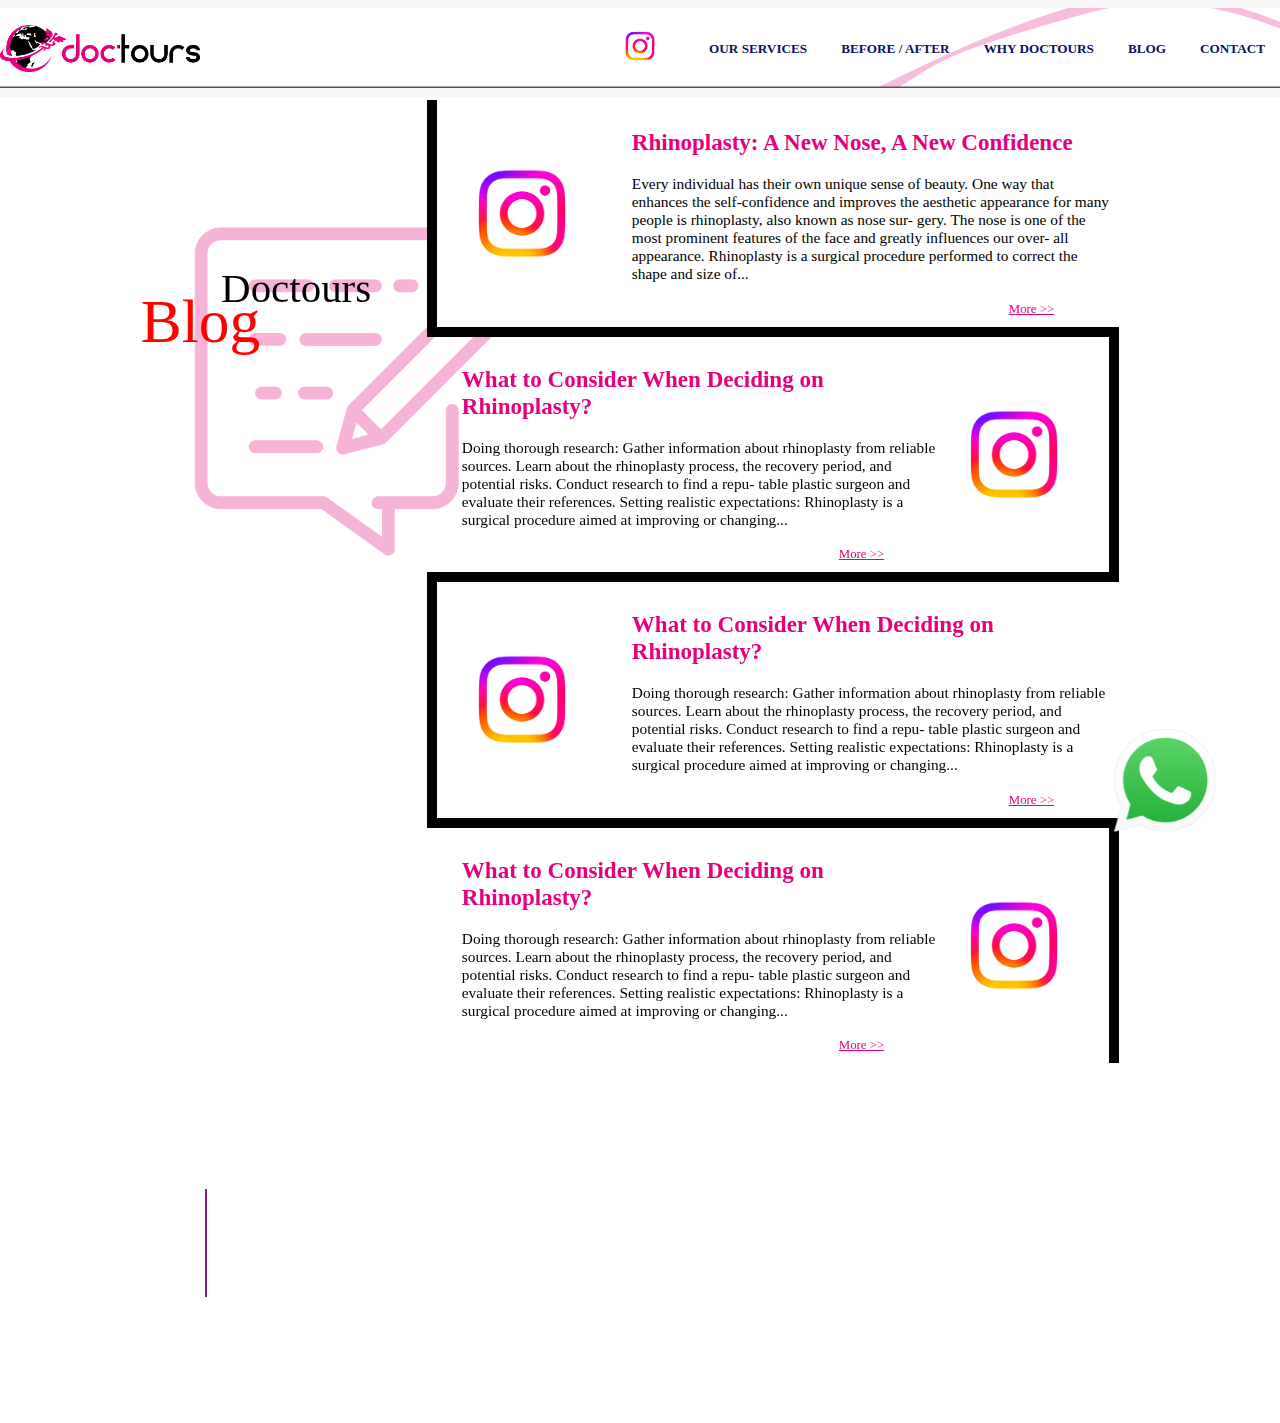
==== blogPage.html @ 36ce0766 "initial commit" ====
<!DOCTYPE html>
<html>
<head>
  <title>Doctours</title>
  <link rel="icon" href="images/logo2.png" type="image/png">
  <link rel="stylesheet" href="css/style.css">
  <link rel="stylesheet" href="css/navbar.css">
  <link rel="stylesheet" href="css/landing-page.css">
  <link rel="stylesheet" href="css/our-services.css">
  <link rel="stylesheet" href="css/blogHtml.css">
  <link rel="stylesheet" href="css/contact.css">
  <link rel="stylesheet" href="css/buttons.css">
  <link rel="stylesheet" href="css/whyDoc.css">
  <script src="js/blog.js" defer></script>
</head>
<body>
  <div class="navbar">
    <a href="index.html#landing" class="logo">
      <img src="images/logo.png" alt="Logo">
    </a>
    <a href="#" class="middle-logo">
      <img src="images/insta.png" alt="Middle Logo">
    </a>
    <ul>
      <li><a href="index.html#our-services">Our Services</a></li>
      <li><a href="index.html#section2">Before / After</a></li>
      <li><a href="index.html#whyDoc">Why Doctours</a></li>
      <li><a href="index.html#blog">Blog</a></li>
      <li><a href="index.html#contact">Contact</a></li>
    </ul>
  </div>
  
    

  <div class="blogHtml" id="blogHtml">
    
    <div class="LeftSide">
      <img src="images/blogger1.png" alt="Image 3" class="blogBack">
      <div class="leftText">
        <div class="textLine1">Doctours</div>
        <div class="textLine2">Blog</div>
      </div>
    </div>
    <div class="rightSide" id="blogPosts">

    </div>
  </div>



  <div class="contactSmall" id="contactSmall">
    <div class="contLeft">
      <div class="contactInfo" id="contactInfo">
        <div class="contInfoLeft">
          <div>
            phone
          </div>
          <div>
            email
          </div>
          <div>
            follow us
          </div>
        </div>
        <div class="contInfoRight">
          <div>
            +90 534 837 2280
          </div>
          <div>
            info@doctours.com
          </div>
          <div class="smallIcons">
            <img src="images/s.png" alt="Icon 1">
            <img src="images/insta1.png" alt="Icon 2">
            <img src="images/whatsapp2.png" alt="Icon 3">
            <img src="images/telegram1.png" alt="Icon 4">
          </div>
        </div>
        <div class="endSide">
          <p class="bigText">doctours</p>
          <p class="smallText">your health companion in Turkey</p>
        </div>
      </div>
    </div>
    <div class="contRight">
    </div>
  </div>
  


  <div class="wpIcon">
    <a href="https://wa.me/905453500145" target="_blank">
      <img src="images/whatsapp.png">
    </a>
    </div>

    
</body>
</html>
---- css/style.css ----
/* Reset some default styles */
body {
    margin: 0;
    padding: 0;
    font-family: 'Comfortaa';
  }
  
  /* Style the sections */
  .content {
    margin-top: 60px;
  }
  
  .section {
    height: 90vh;
    padding: 50px;
    text-align: center;
    background-position: center;
    background-repeat: no-repeat;
    background-size: cover;
  }
  
  .section h2 {
    color: #fff;
    font-size: 30px;
    margin-bottom: 20px;
  }
  
  .section p {
    color: #fff;
    font-size: 18px;
  }
  
  html {
    scroll-behavior: smooth;
  }

  .logo img {
    width: 200px;
    height: auto;
  }

  .logo {
    margin-right: 10px; /* Adjust the margin as needed */
    display: flex;
    align-items: center;
  }

  .wpIcon {
    position: fixed;
    bottom: 5vw;
    right: 5vw;
  }
  
  .wpIcon img {
    /* You can add styles to the image if needed */
    width: 8vw; /* Adjust the size as per your requirements */
    height: auto;
    /* Add any other styles you want for the image */
  }
---- css/navbar.css ----
.navbar {
  background-image: url("../images/banner-bg.png");
  background-size: contain;
  background-position: center;
  background-repeat: no-repeat;
  display: flex;
  align-items: center;
  justify-content: space-between; /* Adjust the spacing between elements */
  position: fixed;
  top: 0;
  left: 0;
  width: 100%;
  background-color: #f7f7f7;
  padding: 25px 0;
  z-index: 2;
  font-family: 'Comfortaa';
}

.navbar ul {
  margin: 0;
  padding: 0;
  list-style-type: none;
  text-align: right; /* Align the text to the right */
  width: 50vw;
}

.navbar li {
  display: inline-block;
  margin: 0 15px;
}

.navbar li a {
  text-decoration: none;
  color: #0b1164;
  font-weight: bold;
  text-transform: uppercase;
  font-size: calc(1.5vw - 6px);
  transition: color 0.3s ease;
}

.navbar li a:hover {
  color: #6f1b1b;
}

.navbar li a.active {
  color: #b7ff00;
}

.middle-logo {
  position: absolute;
  left: 50%;
  transform: translateX(-50%);
}

.middle-logo img {
  width: 50px; /* Adjust the width to your desired size */
  height: auto; /* Maintain the aspect ratio */
}

/* Add an underline to the active list item */
.navbar li.active a {
  position: relative;
}

.navbar li.active a:after {
  content: "";
  position: absolute;
  bottom: -5px; /* Adjust the distance of the underline from the text */
  left: 0;
  width: 100%;
  height: 2px; /* Adjust the thickness of the underline */
  background-color: #e5017d;
}
---- css/landing-page.css ----
.landing-page {
    height: 55vw;
    width: 100vw;
    position: relative;
    z-index: 0;
    margin-bottom: -60px;
    font-family: 'Comfortaa';
    position: relative;
    overflow: hidden;
  }

  .video-bg {
    /* Set the video to cover the entire container */
    position: absolute;
    top: 0;
    left: 0;
    width: 100%;
    height: 100%;
    object-fit: cover;
    z-index: -1;
  }
  
  .shaded-side {
    position: absolute;
    top: 0;
    left: 0;
    width: 30vw;
    height: 100%;
    background-color: rgba(0, 0, 0, 0.8);
    display: flex;
    align-items: center;
    justify-content: center;
  }

  .shaded-side img {
    width: calc((3vw + 1vh)*6); /* Adjust the width as desired */
    height: auto; /* Maintain aspect ratio */
  }
  

  .white-line {
    position: relative;
    top: 0;
    left: 30%;
    width: 1vw;
    height: 100%;
    background-color: rgb(255, 255, 255);
    display: flex;
    align-items: center;
    justify-content: center;
  }
  
  
  .text {
    color: #fff;
    font-size: 24px;
    text-align: center;
    padding: 20px;
  }
  

  .section {
    height: 100vh;
    padding: 50px;
    text-align: center;
    background-repeat: no-repeat;
    background-size: cover;
    display: flex;
    flex-direction: column;
    justify-content: center;
    align-items: center;
    color: #fff;
    margin-top: -50;
  }

  .small-photo {
    position: absolute;
    bottom: 20px; /* Adjust the bottom position as desired */
    right: 20px; /* Adjust the right position as desired */
  }
  
  .small-photo img {
    width: 80px; /* Adjust the width of the small photo as desired */
    height: auto; /* Maintain aspect ratio */
  }
---- css/our-services.css ----
#our-services {
  margin-top: 150px;
      
}

.our-services {
  display:flex;
  position: relative;
  height: 40vw;
  width: 100%;
  background-position: center;
  background-repeat: no-repeat;
  background-size: cover;
  z-index: 0;
  margin-bottom: -60px;
  font-family: 'Comfortaa';
}

.left {
flex: 3
}

.right {
  flex: 2;
  height: 100%;
  background-image: url("../images/services-bg (alternative).png");
  background-position-x: right;
  background-repeat: no-repeat;
  background-size: contain;
  display:flex;
  align-items: center;
  padding-right: 8%;
}

.services-text {
  font-size: calc(3.5vw + 1vh);
  color: white;
  padding-left: 55%;
}

.dental {
  position: absolute;
  top: 10%;
  left: 35%;
  width: 20vw;
  height: auto;
  z-index: 1;
}

.plastic {
  position: absolute;
  top: 25%;
  left: 9%;
  width: 20vw;
  height: auto;
  z-index: 1;
}

.ivf {
  position: absolute;
  top: 60%;
  left: 25%;
  width: 20vw;
  height: auto;
  z-index: 1;
}


.services-image {
  /* position: absolute; */
  top: 0%;
  right: 0%;
  width: auto;
  max-height: 100%; /* Limit the image height to match the .our-services height */
}
---- css/blogHtml.css ----
.blogHtml {
    display: flex;
    justify-content: center;
    background-color: #ffffff;
    padding-top: 100px;
    font-family: 'Comfortaa';
    overflow: hidden;
  }

  #blogPosts {
    display: flex;
    flex-wrap: wrap;
    gap: 0;
    height: 100%;
  }
  
  .evenPost,
  .oddPost,
  .lastEvenPost,
  .lastOddPost {
    flex-basis: 80%;
    padding: 0;
    position: relative;
  }

  .evenPost {
    background-color: #ffffff;
    border-left: 10px solid #000000;
    border-bottom: 10px solid #000000;
    border-right: none;
  }
  
  .oddPost {
    border-right: 10px solid #000000;
    border-bottom: 10px solid #000000;
    border-left: none;
  }

  .lastOddPost {
    border-right: 10px solid #000000;
    border-left: none;
  }
  .lastEvenPost {
    background-color: #ffffff;
    border-left: 10px solid #000000;
    border-right: none;
  }
  
  
  .blogHtml > .LeftSide {
    flex: 1;
    position: relative; /* Change to relative position */
    
  }

  .leftText {
    position: fixed;
    top: 35%;
    left: 20%;
    transform: translate(-50%, -50%);
    text-align: center;
    /* border: 1px solid black;
    box-sizing: border-box;  */ 
    width: 18vw;
    height: 10vw;
  }
  
  .textLine1 {
    position: relative;
    top: 1vw;
    color: rgb(0, 0, 0);
    font-size: 3.2vw; /* Sets the font size for line 1 */
    text-align: right; 
  }
  
  .textLine2 {
    top: -1vw;
    position: relative;
    color: red;
    font-size: 4.8vw; /* Sets the font size for line 2 */
    text-align: left;
  }

  .blogBack {
    opacity: 0.3;
    position: fixed; /* Set the image position to fixed */
    top:25%; /* Adjust the top position as desired */
    left: 15%; /* Adjust the left position as desired */
    width: 26vw; /* Adjust the width as desired */
    height: auto; /* Adjust the height as desired */
  }
  
  .blogHtml > .rightSide {
    flex: 2;
    overflow-y: auto;
    /* Add styling for the right side if needed */
  }
  
.evenPost h2, .oddPost h2, 
.lastEvenPost h2, .lastOddPost h2 {
  margin-left: 5%;
  color: rgb(229,1,125);
  font-size: 1.8vw;
}

.evenPost p, .oddPost p,
.lastEvenPost p, .lastOddPost p {
  margin-left: 5%;
  font-size: 1.2vw;
}

.evenPost a, .oddPost a,
.lastEvenPost a, .lastOddPost a {
  margin-left: 80%;
  color: rgb(229,1,125);
  font-size: 1vw;
}

.imageAndContentContainer {
  display: flex;
  align-items: center;
  justify-content: space-between;
  padding: 10px;
}

.postImage {
  width: 150px; /* Adjust the width of the image as desired */
  height: auto; /* Adjust the height as desired */
  margin-right: 10px; /* Add some space between image and content */
}

.postContent {
  flex: 1;
}

/* Rest of your existing CSS styles for .evenPost, .oddPost, .lastEvenPost, .lastOddPost, etc. */
---- css/contact.css ----
.contactBig {
  height: 50vw;
  position: relative;
  z-index: 0;
  margin-bottom: -60px;
  display: flex;
  flex-direction: row;
  font-family: 'Comfortaa';
}

.contactBig .contLeft {
  background-image: url("../images/yarimada_bos.png");
  background-repeat: no-repeat;
  background-position: center;
  background-size: cover;
  flex: 5;
  display: flex;
  align-items: center;
}

.contactBig .contactInfo {
  display: flex;
  flex-direction: row; 
  justify-content: center;
  height: 100%;
  width: 100%;
  top: 50%;
}

.contactBig .contRight {
  background-image: url("../images/galata-yazisiz.png");
  background-repeat: no-repeat;
  background-position: center;
  background-size: cover;
  flex: 2;
  border-left: 10px solid #ffffff;
}

.contactBig .contInfoLeft {
  position: relative;
  height: 13%;
  flex:1;
  display: flex;
  text-align: right;
  padding-right: 10px;
  flex-direction: column;
  border-right: 2px solid #851e70;
  margin-top: 50%;
  /* border: 5px solid rgb(168, 32, 32);
  box-sizing: border-box; */
}

.contactBig .contInfoRight { 
  position: relative;
  height: 13%;
  flex:3;
  display: flex;
  text-align: left;
  padding-left: 10px;
  flex-direction: column;
  margin-top: 50%;
}

.contactBig .endSide {
  position: relative;
  padding-right: 20px;
  padding-bottom: 30px;
  flex: 3;
  text-align: right;
  display: flex;
  flex-direction: column;
  margin-right: 5%;
}

.contactBig .contInfoLeft div {
  font-size: 26px;
  color: #ffffff;
}

.contactBig .contInfoRight div {
  font-size: 26px;
  color: #ffffff;
}

.contactBig .endSide .bigText {
  font-size: 4vw;
  color: #ffffff;
  margin: 1px 0; /* Adjust the vertical margin as needed */
  padding: 0; /* Remove any additional padding */
  font-family: sans-serif;
  margin-top: 35%;
}

.contactBig .endSide .smallText {
  font-size: 1.5vw;
  color: #ffffff;
  margin: 1px 0; /* Adjust the vertical margin as needed */
  padding: 0; /* Remove any additional padding */
}

.contactBig .smallIcons img {
  width: 24px; /* Adjust the width of the icons as needed */
  height: auto; /* Adjust the height of the icons as needed */
  margin-right: 5px; /* Add some space between icons */
}



  .contactSmall {
    height: 40vh;
    position: relative;
    z-index: 0;
    margin-bottom: -60px;
    display: flex;
    flex-direction: row;
    font-family: 'Comfortaa';
  }
  
  .contactSmall .contLeft {
    background-image: url("../images/yarimada_bos.png");
    background-repeat: no-repeat;
    background-position: center;
    background-size: cover;
    flex: 5;
    display: flex;
    align-items: center;
  }

  .contactSmall .contactInfo {
    display: flex;
    flex-direction: row; 
    align-items: center; 
    justify-content: center;
    height: 60%;
    width: 85%;
    top: 50%;
    margin-left: 10%;
  }
  
  .contactSmall .contRight {
    background-image: url("../images/galata-yazisiz.png");
    background-repeat: no-repeat;
    background-position: center;
    background-size: cover;
    flex: 2;
    border-left: 10px solid #ffffff;
  }
  
  .contactSmall .contInfoLeft {
    position: relative;
    height: 50%;
    flex:1;
    display: flex;
    text-align: right;
    padding-right: 10px;
    flex-direction: column;
    border-right: 2px solid #851e70;
  }

  .contactSmall .contInfoRight { 
    position: relative;
    height: 50%;
    flex:3;
    display: flex;
    text-align: left;
    padding-left: 10px;
    flex-direction: column;
  }

  .contactSmall .endSide {
    position: relative;
    padding-right: 20px;
    padding-bottom: 30px;
    flex: 3;
    text-align: right;
    display: flex;
    justify-content: center;
    flex-direction: column;
  }

  
  .contactSmall .contInfoLeft div {
    font-size: 26px;
    color: #ffffff;
  }

  .contactSmall .contInfoRight div {
    font-size: 26px;
    color: #ffffff;
  }

  .contactSmall .endSide .bigText {
    font-size: 4vw;
    color: #ffffff;
    margin: 1px 0; 
    padding: 0; 
    font-family: sans-serif;
  }

  .contactSmall .endSide .smallText {
    font-size: 1.5vw;
    color: #ffffff;
    margin: 1px 0;   
    padding: 0;    
  }

  .contactSmall .smallIcons img {
    width: 24px;   
    height: auto;    
    margin-right: 5px;     }
---- css/buttons.css ----
.buttons {
    margin-top: 20px;
    display: flex;
    justify-content: center;
    font-family: 'Comfortaa';
  }
  
  .btn {
    margin: 0 10px;
    padding: 10px 20px;
    background-color: #333;
    color: #fff;
    border: none;
    border-radius: 4px;
    font-size: 16px;
    cursor: pointer;
    transition: background-color 0.3s ease;
  }
  
  .btn:hover {
    background-color: #555;
    box-shadow: 0 2px 4px rgba(0, 0, 0, 0.4);
  }
  
  .btn:focus {
    outline: none;
  }
  
  .btn:active {
    transform: translateY(1px);
  }
---- css/whyDoc.css ----
.whyDoc {
  margin-top: 150px;
  height: 40vw;
  background-color: black;
  font-family: 'Comfortaa';
}

.container {
  padding-top: 5%;
  margin: auto;
  display: flex;
  width: 80%;
  height: 80%;
}

.column {
  position: relative;
  text-align: center;
  padding: 10px;
  background-color: #000000;
  border: 3px solid #e5017d;
  box-sizing: border-box;
  height: calc((3.5hw + 1vh) * 15);
  flex: 1;
  display: flex;
  flex-direction: row;
  transition: 500ms;
}

.colLeft {
  position: relative;
  display: flex; 
  align-items: center; 
  flex-direction: column;
/*   border: 1px solid #ccc;
  border-radius: 5px; */
  height: 100%;
  width: 100%;
  transition: 1000ms;
}

.colIcon {
  margin-top: 20%;
  margin-bottom: 20%;
  height: 5dvw;
  transition: 1000ms;
}

.colLeft div {
  color: #ffffff;
  font-size: calc(((15vw + 1vh) * 0.08));
}

.altDesen {
  margin-top: 40%;
  margin-bottom: 40%;
  width: calc(7vw + 1vh);
}

.colRight {
  position: relative;
  display: flex; 
  align-items: center; 
  justify-content: center; 
  flex-direction: column;
/*   border: 1px solid #ccc;
  border-radius: 5px; */
  height: 100%;
  width: 70%;
}

.colRight div {
  margin-left: 15%;
  margin-right: 15%;
  text-align: left;
  color: #ffffff;
  font-size: calc(((15vw + 1vh) * 0.1));
}

.columnExpanded {
  flex: 4;
}

.columnExpanded .colLeft {
  width: 30%;
  justify-content: center;
}

.colRight.collapsed {
  display: none;
}

.infoText{
  font-size: calc(((15vw + 1vh) * 0.07));
}

.infoText.expanded{
  display: none;
}
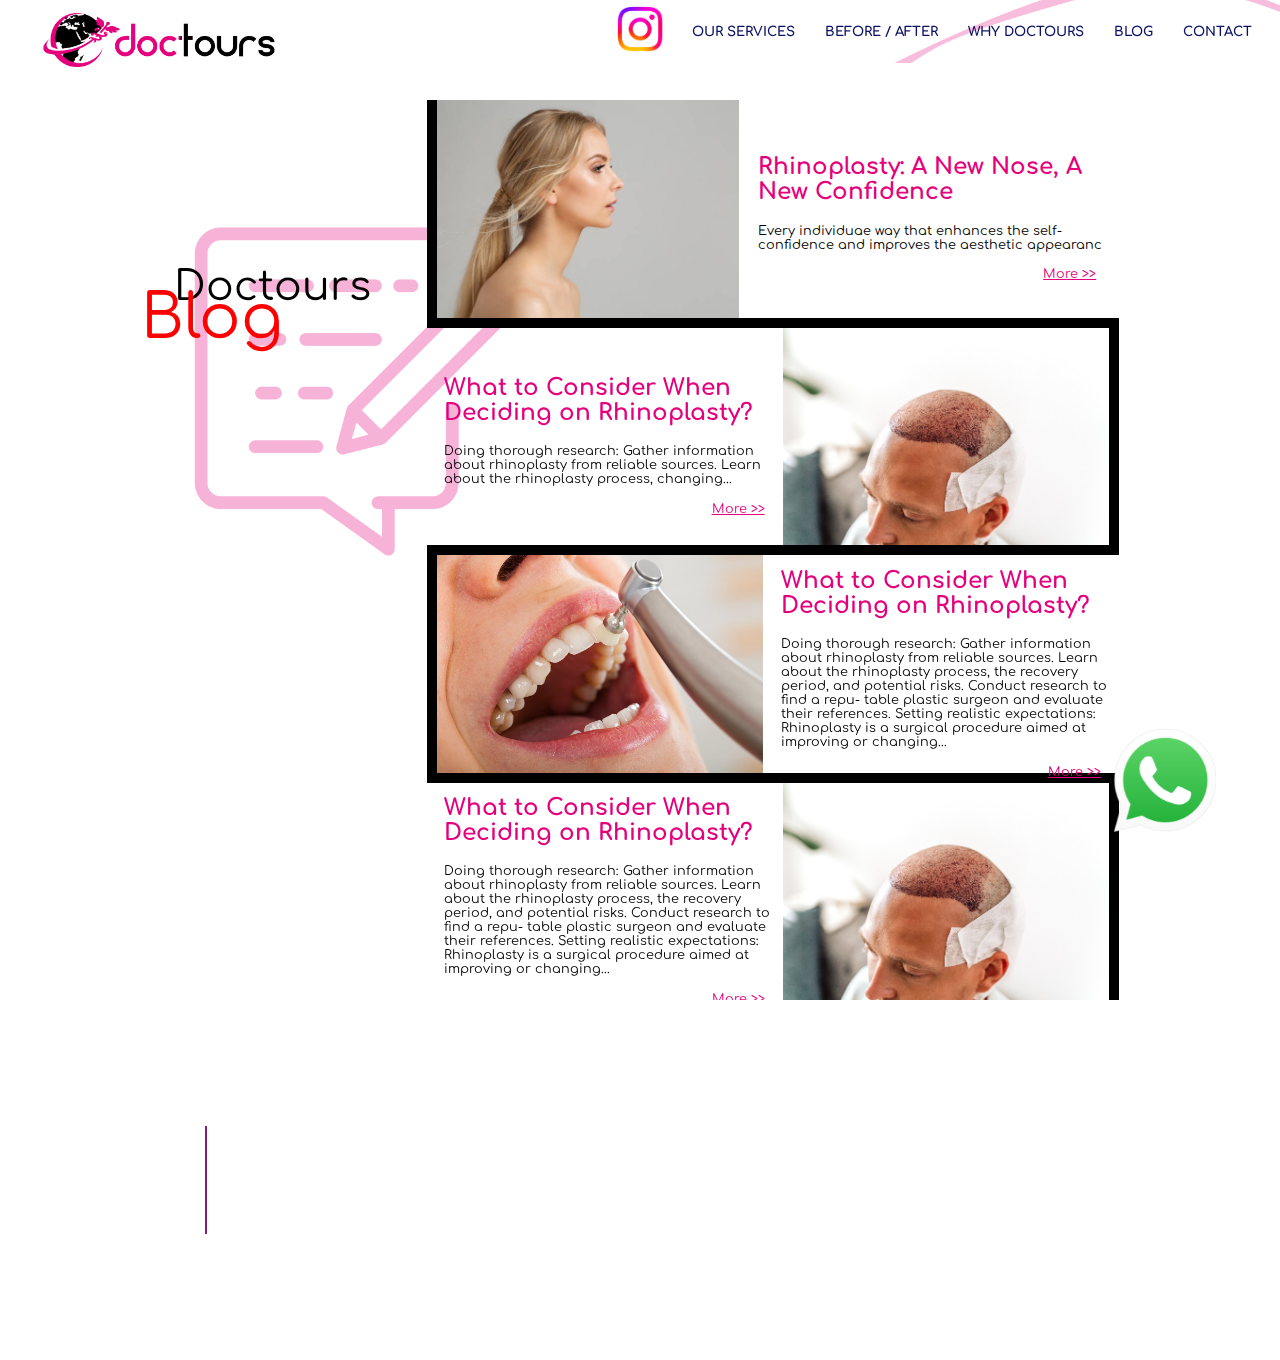
==== commit eb538f97: "phone number has updated" ====
--- a/blogPage.html
+++ b/blogPage.html
@@ -18,7 +18,7 @@
     <a href="index.html#landing" class="logo">
       <img src="images/logo.png" alt="Logo">
     </a>
-    <a href="#" class="middle-logo">
+    <a href="https://instagram.com/doctours.health?igshid=MzRlODBiNWFlZA==" target="_blank" class="middle-logo">
       <img src="images/insta.png" alt="Middle Logo">
     </a>
     <ul>
@@ -64,7 +64,7 @@
         </div>
         <div class="contInfoRight">
           <div>
-            +90 534 837 2280
+            +90 545 350 01 45
           </div>
           <div>
             info@doctours.com
--- a/css/style.css
+++ b/css/style.css
@@ -1,9 +1,11 @@
-/* Reset some default styles */
+@import url('https://fonts.googleapis.com/css2?family=Comfortaa&display=swap');
+
+
 body {
     margin: 0;
     padding: 0;
-    font-family: 'Comfortaa';
-  }
+    font-family: 'Comfortaa', cursive;
+    }
   
   /* Style the sections */
   .content {
@@ -23,11 +25,13 @@
     color: #fff;
     font-size: 30px;
     margin-bottom: 20px;
+    font-family: 'Comfortaa', cursive;
   }
   
   .section p {
     color: #fff;
     font-size: 18px;
+    font-family: 'Comfortaa', cursive;
   }
   
   html {
--- a/css/navbar.css
+++ b/css/navbar.css
@@ -1,6 +1,9 @@
+@import url('https://fonts.googleapis.com/css2?family=Comfortaa&display=swap');
+
+
 .navbar {
   background-image: url("../images/banner-bg.png");
-  background-size: contain;
+  background-size: 100% auto;
   background-position: center;
   background-repeat: no-repeat;
   display: flex;
@@ -10,6 +13,7 @@
   top: 0;
   left: 0;
   width: 100%;
+  height: 1vw;
   background-color: #f7f7f7;
   padding: 25px 0;
   z-index: 2;
@@ -17,12 +21,20 @@
 }
 
 .navbar ul {
+  position: fixed;
   margin: 0;
   padding: 0;
   list-style-type: none;
-  text-align: right; /* Align the text to the right */
-  width: 50vw;
+  text-align: right;
+  display: flex; /* Add this line to enable flexbox */
+  justify-content: flex-end; /* Align items to the right */
+  align-items: center; /* Align items vertically */
+  width: auto; /* Set width to auto */
+  right: 1vw; /* Adjust as needed */
+  font-family: 'Comfortaa', cursive;
 }
+
+
 
 .navbar li {
   display: inline-block;
@@ -40,10 +52,12 @@
 
 .navbar li a:hover {
   color: #6f1b1b;
+  font-family: 'Comfortaa', cursive;
 }
 
 .navbar li a.active {
   color: #b7ff00;
+  font-family: 'Comfortaa', cursive;
 }
 
 .middle-logo {
@@ -53,13 +67,14 @@
 }
 
 .middle-logo img {
-  width: 50px; /* Adjust the width to your desired size */
+  width: 6vw; /* Adjust the width to your desired size */
   height: auto; /* Maintain the aspect ratio */
 }
 
 /* Add an underline to the active list item */
 .navbar li.active a {
   position: relative;
+  font-family: 'Comfortaa', cursive;
 }
 
 .navbar li.active a:after {
@@ -70,4 +85,17 @@
   width: 100%;
   height: 2px; /* Adjust the thickness of the underline */
   background-color: #e5017d;
+  font-family: 'Comfortaa', cursive;
 }
+
+.logo {
+  position: absolute;
+  left: calc((1vw + 3vh)*4);;
+  top: 1vw;
+  transform: translateX(-50%);
+}
+
+.logo img {
+  height: calc((0.8vw + 1vh)*(2.8)); /* Adjust the width to your desired size */
+  width: auto; /* Maintain the aspect ratio */
+}
--- a/css/landing-page.css
+++ b/css/landing-page.css
@@ -1,3 +1,6 @@
+@import url('https://fonts.googleapis.com/css2?family=Comfortaa&display=swap');
+
+
 .landing-page {
     height: 55vw;
     width: 100vw;
@@ -56,6 +59,7 @@
     font-size: 24px;
     text-align: center;
     padding: 20px;
+    font-family: 'Comfortaa', cursive;
   }
   
 
--- a/css/our-services.css
+++ b/css/our-services.css
@@ -1,3 +1,6 @@
+@import url('https://fonts.googleapis.com/css2?family=Comfortaa&display=swap');
+
+
 #our-services {
   margin-top: 150px;
       
@@ -13,7 +16,7 @@
   background-size: cover;
   z-index: 0;
   margin-bottom: -60px;
-  font-family: 'Comfortaa';
+  font-family: 'Comfortaa', cursive;
 }
 
 .left {
@@ -36,6 +39,7 @@
   font-size: calc(3.5vw + 1vh);
   color: white;
   padding-left: 55%;
+  font-family: 'Comfortaa', cursive;
 }
 
 .dental {
@@ -58,8 +62,17 @@
 
 .ivf {
   position: absolute;
-  top: 60%;
-  left: 25%;
+  top: 50%;
+  left: 42%;
+  width: 20vw;
+  height: auto;
+  z-index: 1;
+}
+
+.hair {
+  position: absolute;
+  top: 65%;
+  left: 15%;
   width: 20vw;
   height: auto;
   z-index: 1;
--- a/css/blogHtml.css
+++ b/css/blogHtml.css
@@ -1,3 +1,6 @@
+
+@import url('https://fonts.googleapis.com/css2?family=Comfortaa&display=swap');
+
 .blogHtml {
     display: flex;
     justify-content: center;
@@ -101,12 +104,14 @@
   margin-left: 5%;
   color: rgb(229,1,125);
   font-size: 1.8vw;
+  font-family: 'Comfortaa', cursive;
 }
 
 .evenPost p, .oddPost p,
 .lastEvenPost p, .lastOddPost p {
   margin-left: 5%;
-  font-size: 1.2vw;
+  font-size: 1vw;
+  font-family: 'Comfortaa', cursive;
 }
 
 .evenPost a, .oddPost a,
@@ -114,19 +119,19 @@
   margin-left: 80%;
   color: rgb(229,1,125);
   font-size: 1vw;
+  font-family: 'Comfortaa', cursive;
 }
 
 .imageAndContentContainer {
   display: flex;
   align-items: center;
   justify-content: space-between;
-  padding: 10px;
+  height: 17vw;
 }
 
 .postImage {
-  width: 150px; /* Adjust the width of the image as desired */
-  height: auto; /* Adjust the height as desired */
-  margin-right: 10px; /* Add some space between image and content */
+  width: auto; /* Adjust the width of the image as desired */
+  height: 100%; /* Adjust the height as desired */
 }
 
 .postContent {
--- a/css/contact.css
+++ b/css/contact.css
@@ -1,3 +1,4 @@
+@import url('https://fonts.googleapis.com/css2?family=Comfortaa&display=swap');
 .contactBig {
   height: 50vw;
   position: relative;
@@ -5,7 +6,7 @@
   margin-bottom: -60px;
   display: flex;
   flex-direction: row;
-  font-family: 'Comfortaa';
+  font-family: 'Comfortaa', cursive;
 }
 
 .contactBig .contLeft {
@@ -75,11 +76,13 @@
 .contactBig .contInfoLeft div {
   font-size: 26px;
   color: #ffffff;
+  font-family: 'Comfortaa', cursive;
 }
 
 .contactBig .contInfoRight div {
   font-size: 26px;
   color: #ffffff;
+  font-family: 'Comfortaa', cursive;
 }
 
 .contactBig .endSide .bigText {
@@ -182,11 +185,13 @@
   .contactSmall .contInfoLeft div {
     font-size: 26px;
     color: #ffffff;
+    font-family: 'Comfortaa', cursive;
   }
 
   .contactSmall .contInfoRight div {
     font-size: 26px;
     color: #ffffff;
+    font-family: 'Comfortaa', cursive;
   }
 
   .contactSmall .endSide .bigText {
@@ -194,7 +199,7 @@
     color: #ffffff;
     margin: 1px 0; 
     padding: 0; 
-    font-family: sans-serif;
+    font-family: 'Comfortaa', cursive;
   }
 
   .contactSmall .endSide .smallText {
--- a/css/whyDoc.css
+++ b/css/whyDoc.css
@@ -1,8 +1,10 @@
+@import url('https://fonts.googleapis.com/css2?family=Comfortaa&display=swap');
+
 .whyDoc {
   margin-top: 150px;
   height: 40vw;
   background-color: black;
-  font-family: 'Comfortaa';
+  font-family: 'Comfortaa', cursive;
 }
 
 .container {
@@ -49,6 +51,7 @@
 .colLeft div {
   color: #ffffff;
   font-size: calc(((15vw + 1vh) * 0.08));
+  font-family: 'Comfortaa', cursive;
 }
 
 .altDesen {
@@ -75,6 +78,7 @@
   text-align: left;
   color: #ffffff;
   font-size: calc(((15vw + 1vh) * 0.1));
+  font-family: 'Comfortaa', cursive;
 }
 
 .columnExpanded {
@@ -92,10 +96,12 @@
 
 .infoText{
   font-size: calc(((15vw + 1vh) * 0.07));
+  font-family: 'Comfortaa', cursive;
 }
 
 .infoText.expanded{
   display: none;
+  font-family: 'Comfortaa', cursive;
 }
 
 
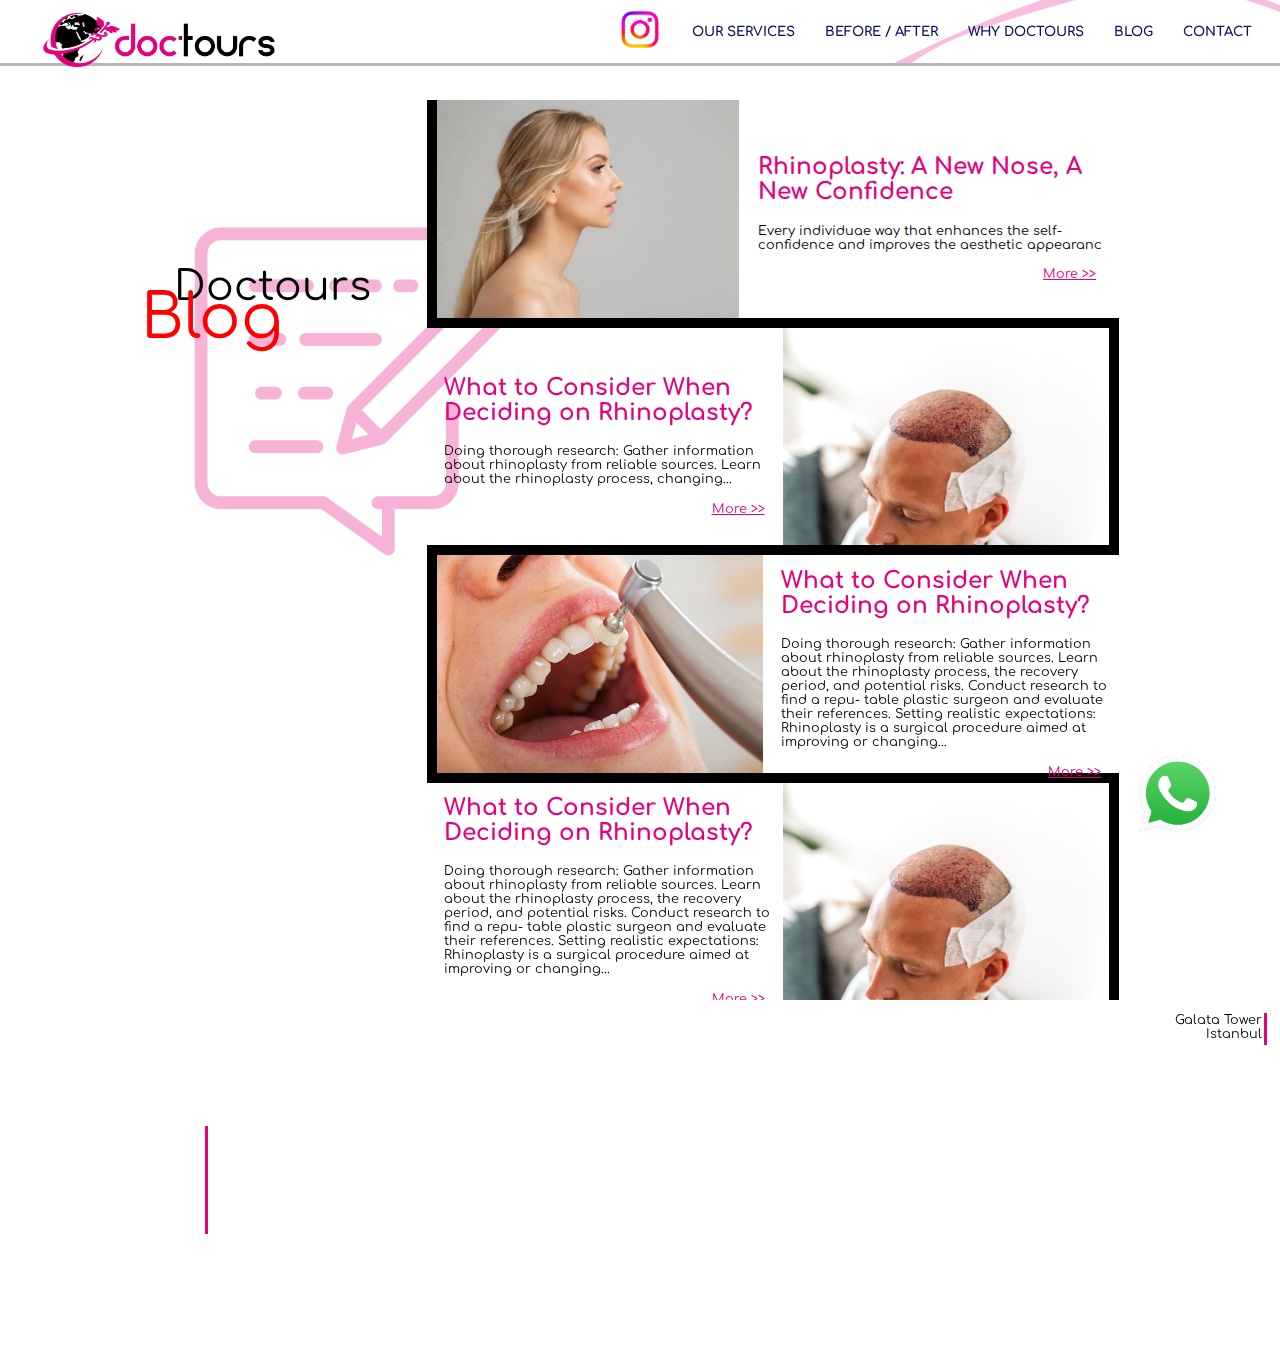
==== commit a0ad40ca: "updates" ====
--- a/blogPage.html
+++ b/blogPage.html
@@ -70,10 +70,18 @@
             info@doctours.com
           </div>
           <div class="smallIcons">
-            <img src="images/s.png" alt="Icon 1">
-            <img src="images/insta1.png" alt="Icon 2">
-            <img src="images/whatsapp2.png" alt="Icon 3">
-            <img src="images/telegram1.png" alt="Icon 4">
+            <a href="http://" target="_blank">
+              <img src="images/s.png" alt="Icon 1">
+            </a>
+            <a href="https://instagram.com/doctours.health?igshid=MzRlODBiNWFlZA==" target="_blank">
+              <img src="images/insta1.png" alt="Icon 2">
+            </a>
+            <a href="https://wa.me/905453500145" target="_blank">
+              <img src="images/whatsapp2.png" alt="Icon 3">
+            </a>
+            <a href="http://" target="_blank">
+              <img src="images/telegram1.png" alt="Icon 4">
+            </a>
           </div>
         </div>
         <div class="endSide">
@@ -83,6 +91,10 @@
       </div>
     </div>
     <div class="contRight">
+      <div class="galataText">
+        <div>Galata Tower</div>
+        <div>Istanbul</div>
+      </div>
     </div>
   </div>
   
--- a/css/style.css
+++ b/css/style.css
@@ -57,7 +57,7 @@
   
   .wpIcon img {
     /* You can add styles to the image if needed */
-    width: 8vw; /* Adjust the size as per your requirements */
+    width: 6vw; /* Adjust the size as per your requirements */
     height: auto;
     /* Add any other styles you want for the image */
   }--- a/css/navbar.css
+++ b/css/navbar.css
@@ -18,6 +18,7 @@
   padding: 25px 0;
   z-index: 2;
   font-family: 'Comfortaa';
+  border-bottom: 3px solid #b9b8b8;
 }
 
 .navbar ul {
@@ -67,7 +68,7 @@
 }
 
 .middle-logo img {
-  width: 6vw; /* Adjust the width to your desired size */
+  width: 5vw; /* Adjust the width to your desired size */
   height: auto; /* Maintain the aspect ratio */
 }
 
--- a/css/blogHtml.css
+++ b/css/blogHtml.css
@@ -53,7 +53,6 @@
   .blogHtml > .LeftSide {
     flex: 1;
     position: relative; /* Change to relative position */
-    
   }
 
   .leftText {
--- a/css/contact.css
+++ b/css/contact.css
@@ -35,17 +35,21 @@
   background-size: cover;
   flex: 2;
   border-left: 10px solid #ffffff;
+  display: flex;
+  justify-content: flex-end;
+  align-items: flex-start;
+  position: relative;
 }
 
 .contactBig .contInfoLeft {
   position: relative;
-  height: 13%;
+  height: calc((3.5vh - 1vw) * 8);;
   flex:1;
   display: flex;
   text-align: right;
   padding-right: 10px;
   flex-direction: column;
-  border-right: 2px solid #851e70;
+  border-right: 3px solid #E5017D;
   margin-top: 50%;
   /* border: 5px solid rgb(168, 32, 32);
   box-sizing: border-box; */
@@ -77,12 +81,14 @@
   font-size: 26px;
   color: #ffffff;
   font-family: 'Comfortaa', cursive;
+  margin-bottom: 10px;
 }
 
 .contactBig .contInfoRight div {
   font-size: 26px;
   color: #ffffff;
   font-family: 'Comfortaa', cursive;
+  margin-bottom: 10px;
 }
 
 .contactBig .endSide .bigText {
@@ -90,7 +96,7 @@
   color: #ffffff;
   margin: 1px 0; /* Adjust the vertical margin as needed */
   padding: 0; /* Remove any additional padding */
-  font-family: sans-serif;
+  font-family: 'Comfortaa', cursive;
   margin-top: 35%;
 }
 
@@ -106,6 +112,35 @@
   height: auto; /* Adjust the height of the icons as needed */
   margin-right: 5px; /* Add some space between icons */
 }
+.contactBig a , .contactSmall a{
+  text-decoration: none;
+}
+
+.contactBig .contRight .galataText {
+  position: absolute;
+  top: 1vw;
+  right: 1vw;
+  height: 2.5vw;
+  border-right: 3px solid #E5017D;
+}
+
+.contactBig .contRight .galataText div{
+  margin-right: 0.2vw;
+  font-family: 'Comfortaa';
+  text-align: end;
+  font-size: 1vw;
+}
+
+.contactBig .contRight .docText {
+  margin-right: 0.2vw;
+  font-family: 'Comfortaa';
+  text-align: end;
+  font-size: 1vw;
+  color: #ffffff;
+}
+
+
+
 
 
 
@@ -157,7 +192,7 @@
     text-align: right;
     padding-right: 10px;
     flex-direction: column;
-    border-right: 2px solid #851e70;
+    border-right: 3px solid #E5017D;
   }
 
   .contactSmall .contInfoRight { 
@@ -186,12 +221,14 @@
     font-size: 26px;
     color: #ffffff;
     font-family: 'Comfortaa', cursive;
+    margin-bottom: 10px;
   }
 
   .contactSmall .contInfoRight div {
     font-size: 26px;
     color: #ffffff;
     font-family: 'Comfortaa', cursive;
+    margin-bottom: 10px;
   }
 
   .contactSmall .endSide .bigText {
@@ -201,6 +238,7 @@
     padding: 0; 
     font-family: 'Comfortaa', cursive;
   }
+  
 
   .contactSmall .endSide .smallText {
     font-size: 1.5vw;
@@ -212,12 +250,26 @@
   .contactSmall .smallIcons img {
     width: 24px;   
     height: auto;    
-    margin-right: 5px;     } 
+    margin-right: 5px; } 
     
    
-  
-  
-
-
-  
-
+    .contactSmall .contRight .galataText {
+      position: absolute;
+      top: 1vw;
+      right: 1vw;
+      height: 2.5vw;
+      border-right: 3px solid #E5017D;
+    }
+    
+    .contactSmall .contRight .galataText div{
+      margin-right: 0.2vw;
+      font-family: 'Comfortaa';
+      text-align: end;
+      font-size: 1vw;
+    }
+  
+  
+
+
+  
+
--- a/css/whyDoc.css
+++ b/css/whyDoc.css
@@ -3,7 +3,7 @@
 .whyDoc {
   margin-top: 150px;
   height: 40vw;
-  background-color: black;
+  background-color: rgb(255, 255, 255);
   font-family: 'Comfortaa', cursive;
 }
 
@@ -19,7 +19,7 @@
   position: relative;
   text-align: center;
   padding: 10px;
-  background-color: #000000;
+  background-color: #ffffff;
   border: 3px solid #e5017d;
   box-sizing: border-box;
   height: calc((3.5hw + 1vh) * 15);
@@ -49,7 +49,7 @@
 }
 
 .colLeft div {
-  color: #ffffff;
+  color: #000000;
   font-size: calc(((15vw + 1vh) * 0.08));
   font-family: 'Comfortaa', cursive;
 }
@@ -76,7 +76,7 @@
   margin-left: 15%;
   margin-right: 15%;
   text-align: left;
-  color: #ffffff;
+  color: #000000;
   font-size: calc(((15vw + 1vh) * 0.1));
   font-family: 'Comfortaa', cursive;
 }
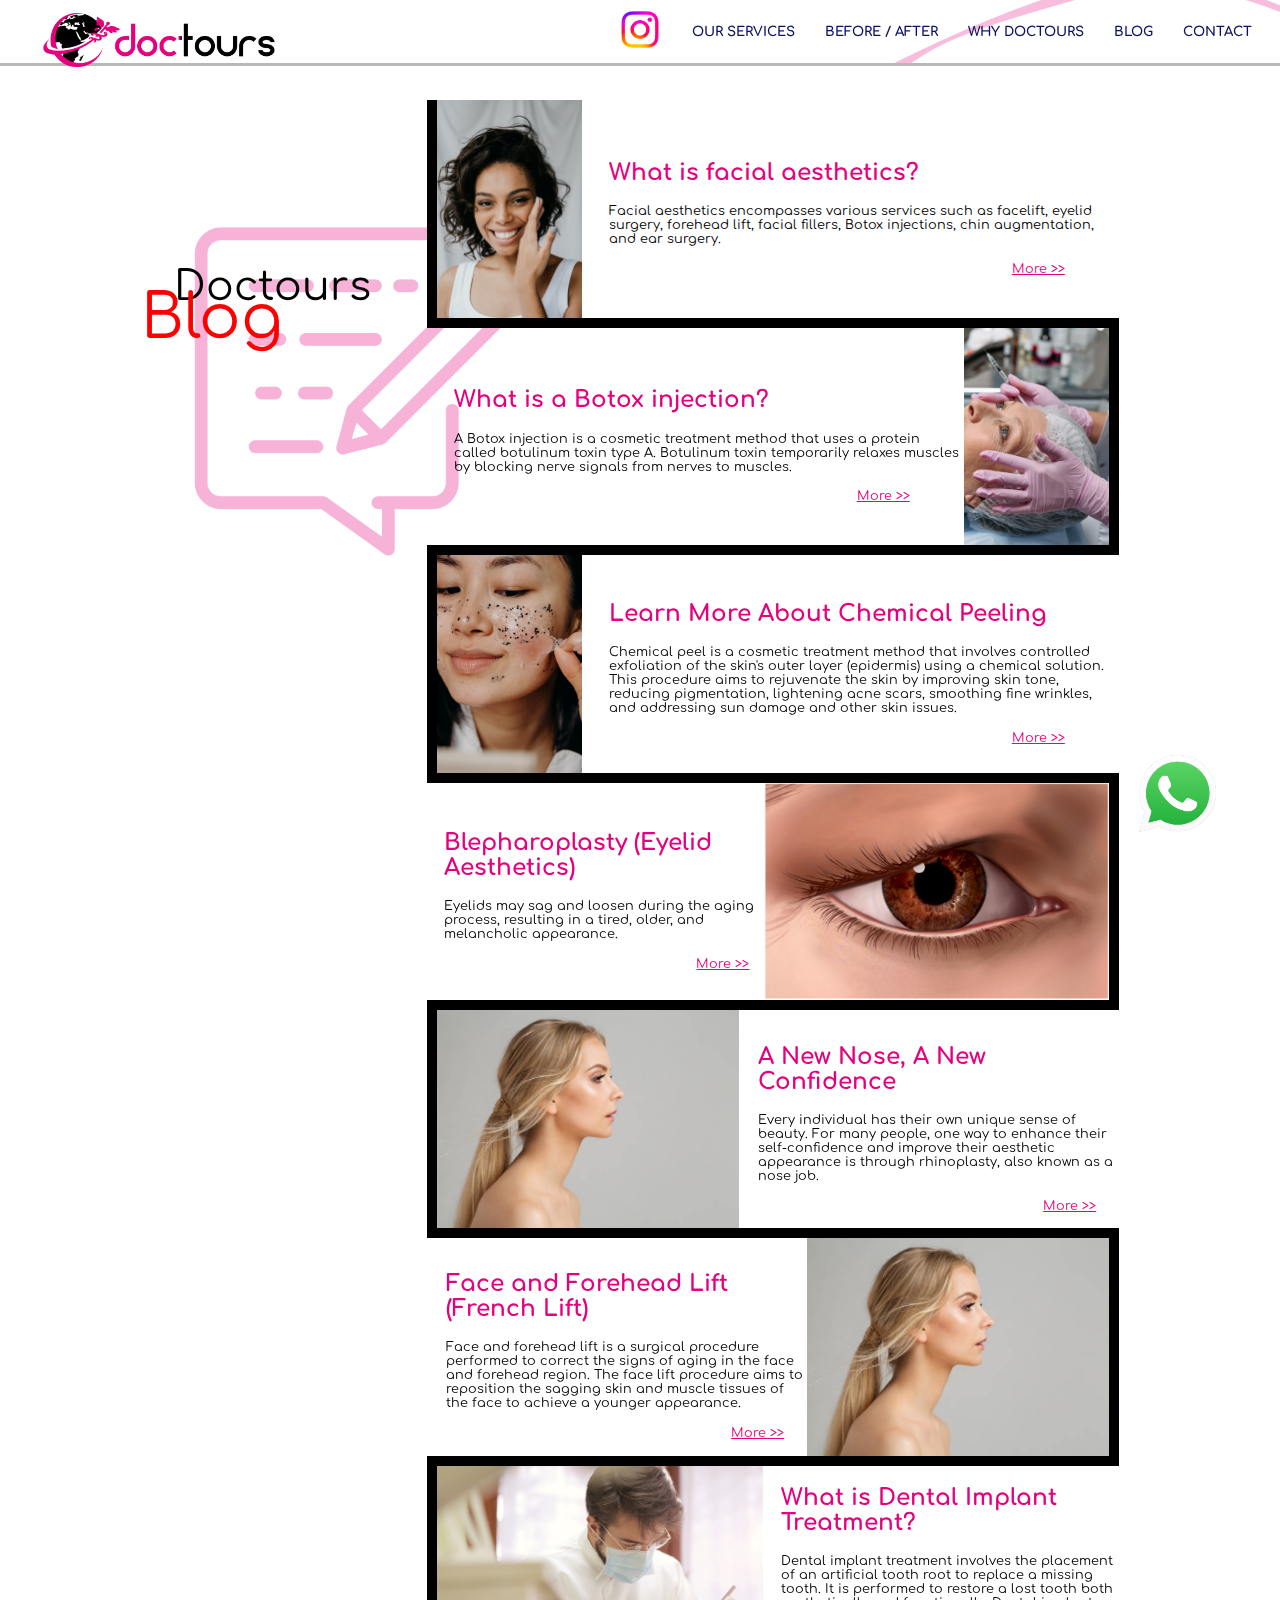
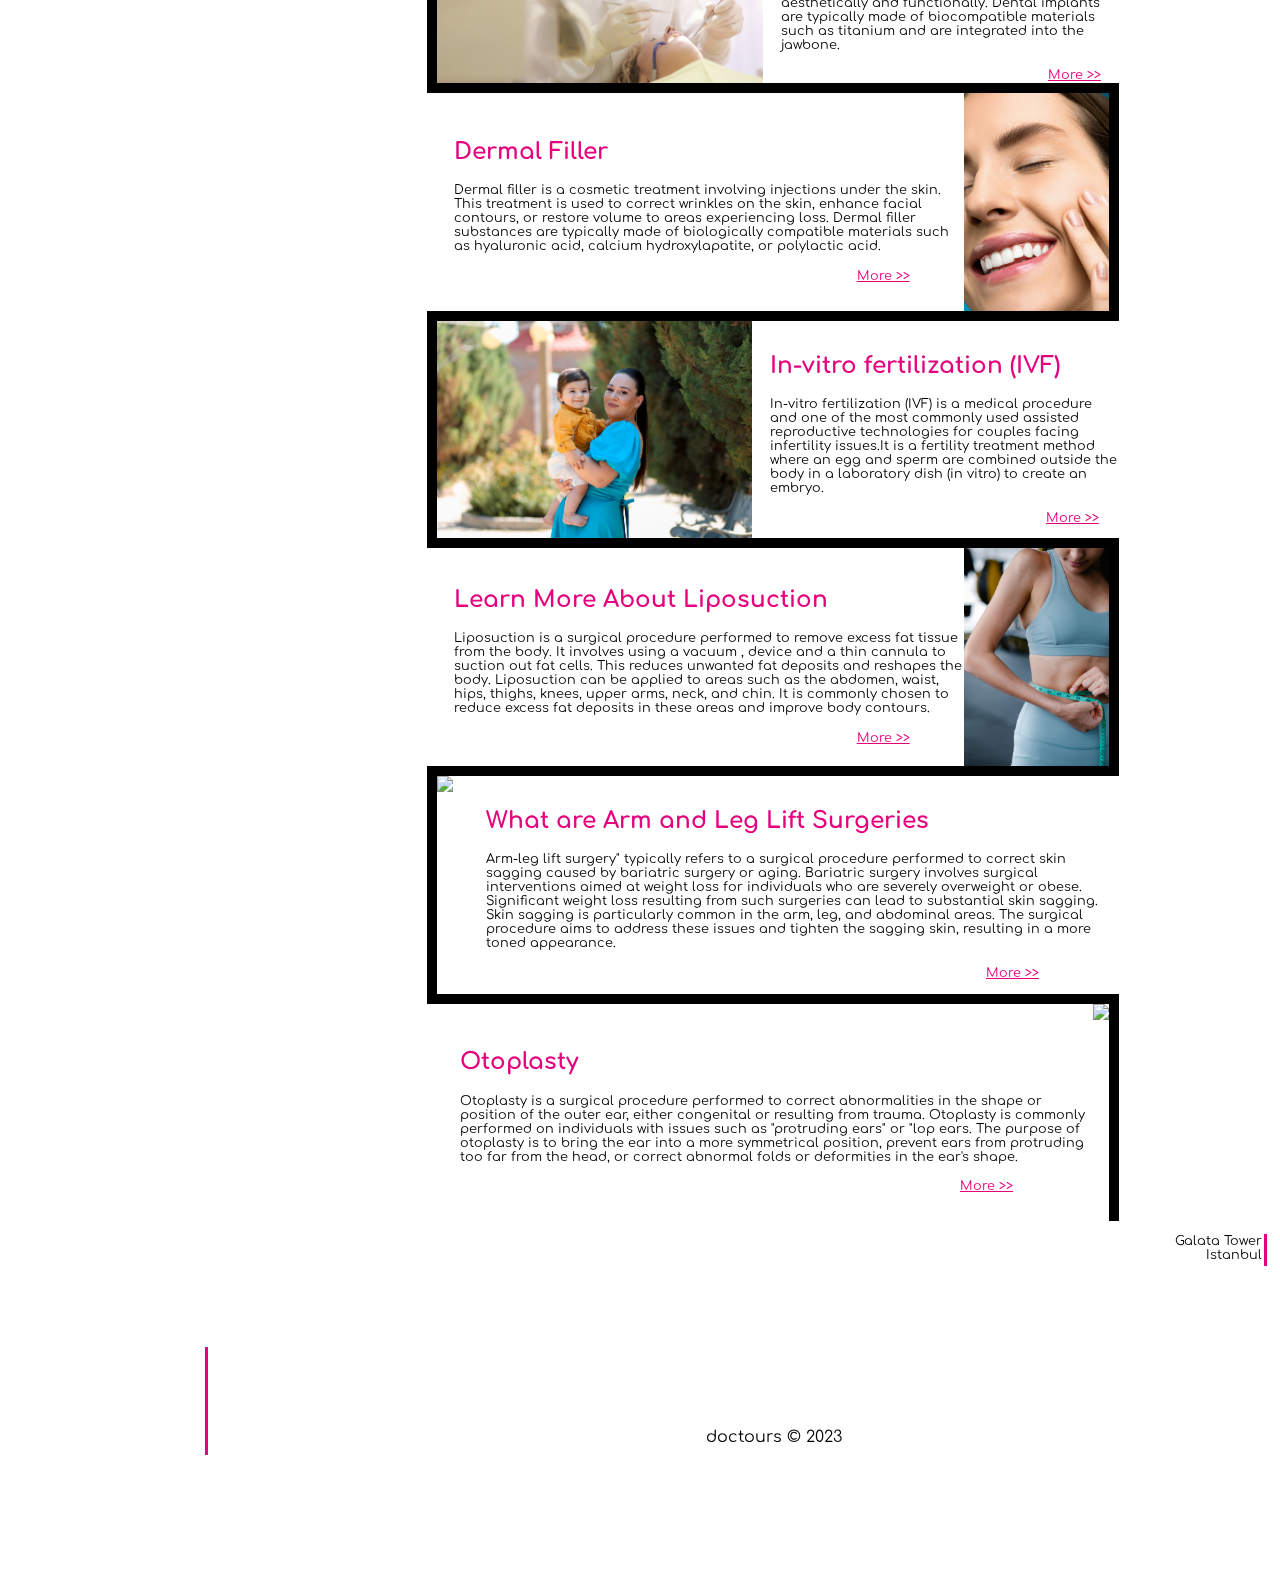
==== commit 2cd1a76b: "Contact page has added with new design on desktop" ====
--- a/blogPage.html
+++ b/blogPage.html
@@ -12,6 +12,7 @@
   <link rel="stylesheet" href="css/buttons.css">
   <link rel="stylesheet" href="css/whyDoc.css">
   <script src="js/blog.js" defer></script>
+  <meta charset="UTF-8">
 </head>
 <body>
   <div class="navbar">
@@ -85,8 +86,15 @@
           </div>
         </div>
         <div class="endSide">
-          <p class="bigText">doctours</p>
-          <p class="smallText">your health companion in Turkey</p>
+          <div class="upEnd">
+            <p class="bigText">doctours</p>
+            <p class="smallText">your health companion in Turkey</p>
+          </div>
+          <div class="downEnd">
+            <div>
+              doctours © 2023
+            </div>
+          </div>
         </div>
       </div>
     </div>
--- a/css/style.css
+++ b/css/style.css
@@ -60,4 +60,4 @@
     width: 6vw; /* Adjust the size as per your requirements */
     height: auto;
     /* Add any other styles you want for the image */
-  }+  }
--- a/css/landing-page.css
+++ b/css/landing-page.css
@@ -3,7 +3,7 @@
 
 .landing-page {
     height: 55vw;
-    width: 100vw;
+    width: 99vw;
     position: relative;
     z-index: 0;
     margin-bottom: -60px;
@@ -24,20 +24,47 @@
   }
   
   .shaded-side {
+    display: flex;
+    flex-direction: column;
+    align-items: center;
+    justify-content: center;
     position: absolute;
     top: 0;
     left: 0;
     width: 30vw;
     height: 100%;
     background-color: rgba(0, 0, 0, 0.8);
-    display: flex;
-    align-items: center;
-    justify-content: center;
   }
 
   .shaded-side img {
     width: calc((3vw + 1vh)*6); /* Adjust the width as desired */
     height: auto; /* Maintain aspect ratio */
+  }
+
+  .section-button {
+    display: flex;
+    align-items: center;
+    justify-content: center;
+    position: relative;
+    width: 100%;
+    top: 5vw;
+    left: 50%;
+    transform: translateX(-50%);
+    z-index: 1;
+  }
+  
+  .askButton {
+    width: 20vw;
+    height: 7vw;
+    background-color: #E5017D;
+    color: #fff;
+    padding: 10px 20px;
+    border: none;
+    cursor: pointer;
+    font-family: 'Comfortaa', cursive;
+    font-size: 2vw;
+    transition: background-color 0.3s, color 0.3s;
+    border-radius: 10vw;
   }
   
 
@@ -61,8 +88,6 @@
     padding: 20px;
     font-family: 'Comfortaa', cursive;
   }
-  
-
   .section {
     height: 100vh;
     padding: 50px;
@@ -76,14 +101,137 @@
     color: #fff;
     margin-top: -50;
   }
-
   .small-photo {
     position: absolute;
     bottom: 20px; /* Adjust the bottom position as desired */
     right: 20px; /* Adjust the right position as desired */
   }
-  
   .small-photo img {
     width: 80px; /* Adjust the width of the small photo as desired */
     height: auto; /* Maintain aspect ratio */
+  }
+
+
+
+
+  .barContainer {
+    width: 90%;
+    height: 100vh;
+    margin: 0;
+  }
+  
+  .formItem {
+    display: flex;
+    position: absolute;
+    top: 5vw;
+    left: 30vw;
+    width: 70%;
+    height: 50vw;
+    z-index: 2;
+    overflow: hidden;
+  }
+  
+  
+  .bar-container {
+    display: block;
+    position: relative;
+    height: 60px;
+  }
+  
+ .formMenu {
+    position: relative;
+    margin-top: 2vw;
+    width: 80%;
+    transform: translateX(200%);
+    transition: transform 0.5s ease-in-out;
+    text-align: center;
+    background-color: rgba(236, 192, 201, 0.6);
+    backdrop-filter: blur(10px);
+    display: flex;
+    flex-direction: column;
+    align-items: center;
+    justify-content: center;
+    border-radius: 5%;
+  }
+  
+  .contactForm {
+    display: flex;
+    flex-direction: column;
+    justify-content: center;
+    width: 100%;
+    height: 90%;
+    margin: 0 auto;
+    align-items: center;
+    justify-content: flex-start;
+    text-align: center;
+  }
+  
+  .contactForm.submitted {
+    align-items: center;
+    justify-content: flex-start;
+    text-align: center;
+  }
+  
+  .formTitle {
+    position: absolute;
+    font-size: 1.5vw;
+    margin-top: 3vw;
+    margin-bottom:5%;
+    top: 50%;
+    position: relative;
+    font-family: 'Comfortaa', cursive;
+    color: #ffffff;
+    font-weight: bold;
+  }
+  
+  
+  label {
+    font-weight: bold;
+    color: #333;
+    font-size: 1vw;
+    margin-right: 10px;
+    display: inline-block;
+    margin-bottom: 1vw;
+    color: #ffffff;
+    font-weight: bold;
+  }
+  
+  .formInput {
+    width: 50%;
+    padding: 10px;
+    border: 1px solid #ccc;
+    border-radius: 2vw;
+    font-size: 1vw;
+    text-align: center;
+    color: #000000;
+    font-weight: bold;
+  }
+  
+  .submitButton {
+    position: relative;
+    justify-content: center;
+    padding: 15px;
+    margin-bottom: 2vw;
+    width: 30%;
+    background-color: #E5017D;
+    color: black;
+    border: none;
+    cursor: pointer;
+    border-radius: 20vw; /* Adjust the value as needed */
+    font-size: 1vw;
+    color: #ffffff;
+    font-weight: bold;
+    align-self:center;
+  }
+  
+  .close {
+    position: absolute;
+    right: 1%;
+    color: #333;
+    font-size: 4vw;
+    font-weight: bold;
+    cursor: pointer;
+    transition: 0.3s;
+    background-color: transparent;
+    border: none;
   }--- a/css/our-services.css
+++ b/css/our-services.css
@@ -1,11 +1,7 @@
 @import url('https://fonts.googleapis.com/css2?family=Comfortaa&display=swap');
-
-
 #our-services {
-  margin-top: 150px;
-      
+  margin-top: 150px;     
 }
-
 .our-services {
   display:flex;
   position: relative;
@@ -18,11 +14,9 @@
   margin-bottom: -60px;
   font-family: 'Comfortaa', cursive;
 }
-
 .left {
 flex: 3
 }
-
 .right {
   flex: 2;
   height: 100%;
@@ -34,14 +28,12 @@
   align-items: center;
   padding-right: 8%;
 }
-
 .services-text {
   font-size: calc(3.5vw + 1vh);
   color: white;
   padding-left: 55%;
   font-family: 'Comfortaa', cursive;
 }
-
 .dental {
   position: absolute;
   top: 10%;
@@ -50,7 +42,6 @@
   height: auto;
   z-index: 1;
 }
-
 .plastic {
   position: absolute;
   top: 25%;
@@ -59,7 +50,6 @@
   height: auto;
   z-index: 1;
 }
-
 .ivf {
   position: absolute;
   top: 50%;
@@ -68,7 +58,6 @@
   height: auto;
   z-index: 1;
 }
-
 .hair {
   position: absolute;
   top: 65%;
@@ -77,8 +66,6 @@
   height: auto;
   z-index: 1;
 }
-
-
 .services-image {
   /* position: absolute; */
   top: 0%;
--- a/css/contact.css
+++ b/css/contact.css
@@ -1,6 +1,6 @@
 @import url('https://fonts.googleapis.com/css2?family=Comfortaa&display=swap');
 .contactBig {
-  height: 50vw;
+  height: auto !important;
   position: relative;
   z-index: 0;
   margin-bottom: -60px;
@@ -21,11 +21,16 @@
 
 .contactBig .contactInfo {
   display: flex;
-  flex-direction: row; 
+  flex-direction: column; 
   justify-content: center;
   height: 100%;
   width: 100%;
   top: 50%;
+}
+
+.contactBig .leftDown {
+  display: flex;
+  flex-direction: row; 
 }
 
 .contactBig .contRight {
@@ -41,18 +46,35 @@
   position: relative;
 }
 
-.contactBig .contInfoLeft {
-  position: relative;
-  height: calc((3.5vh - 1vw) * 8);;
-  flex:1;
-  display: flex;
-  text-align: right;
-  padding-right: 10px;
-  flex-direction: column;
-  border-right: 3px solid #E5017D;
-  margin-top: 50%;
-  /* border: 5px solid rgb(168, 32, 32);
-  box-sizing: border-box; */
+.contactInfoDown{
+  display: flex;
+  flex-direction: row; 
+  align-items: center;
+  justify-content: center;
+  margin-top: 5%;
+}
+.contInfoDownLeft{
+  color: #ffffff;
+  height: 7vw;
+  padding-right: 1%;
+  border-right: 1px solid #E5017D;
+}
+.contInfoDownRight{
+  color: #ffffff;
+  height: 7vw;
+  padding-left: 1%;
+  border-left: 1px solid #E5017D;
+}
+
+.contInfoDownLeft div{
+  display: flex;
+  justify-content: end;
+  font-size: 2vw;
+}
+.contInfoDownRight div{
+  display: flex;
+  text-align: flex-start;
+  font-size: 2vw;
 }
 
 .contactBig .contInfoRight { 
@@ -66,51 +88,51 @@
   margin-top: 50%;
 }
 
-.contactBig .endSide {
-  position: relative;
-  padding-right: 20px;
-  padding-bottom: 30px;
+.contactBig .contactInfoLeft {
+  display: flex;
+  flex-direction: column;
+  position: relative;
   flex: 3;
-  text-align: right;
-  display: flex;
-  flex-direction: column;
-  margin-right: 5%;
-}
-
-.contactBig .contInfoLeft div {
+  padding: 3vw;
+}
+
+
+
+.contactBig .contInfoRight div {
   font-size: 26px;
   color: #ffffff;
   font-family: 'Comfortaa', cursive;
   margin-bottom: 10px;
 }
 
-.contactBig .contInfoRight div {
-  font-size: 26px;
-  color: #ffffff;
-  font-family: 'Comfortaa', cursive;
-  margin-bottom: 10px;
-}
-
-.contactBig .endSide .bigText {
+.contactBig .bigText {
+  position: relative;
+  top: 0px;
+  height: auto;
+  text-align: end;
   font-size: 4vw;
   color: #ffffff;
   margin: 1px 0; /* Adjust the vertical margin as needed */
   padding: 0; /* Remove any additional padding */
   font-family: 'Comfortaa', cursive;
-  margin-top: 35%;
-}
-
-.contactBig .endSide .smallText {
+  margin-top: 5%;
+  margin-right: 5%;
+}
+
+.contactBig .smallText {
+  text-align: end;
+  margin-right: 5%;
   font-size: 1.5vw;
   color: #ffffff;
-  margin: 1px 0; /* Adjust the vertical margin as needed */
-  padding: 0; /* Remove any additional padding */
+  padding: 0; 
+  position: relative;
+  top: 0px;
 }
 
 .contactBig .smallIcons img {
-  width: 24px; /* Adjust the width of the icons as needed */
-  height: auto; /* Adjust the height of the icons as needed */
-  margin-right: 5px; /* Add some space between icons */
+  width: 24px;
+  height: auto;
+  margin-right: 5px; 
 }
 .contactBig a , .contactSmall a{
   text-decoration: none;
@@ -130,14 +152,21 @@
   text-align: end;
   font-size: 1vw;
 }
-
-.contactBig .contRight .docText {
+ 
+
+
+.tradeMark {
+  position: absolute;
+  bottom: 0;
+  width: 100%;
+  right: 2%;
   margin-right: 0.2vw;
   font-family: 'Comfortaa';
+  font-size: 1vw;
+  color: #ffffff;
   text-align: end;
-  font-size: 1vw;
-  color: #ffffff;
-}
+}
+
 
 
 
@@ -267,9 +296,81 @@
       text-align: end;
       font-size: 1vw;
     }
-  
-  
-
-
-  
-
+
+
+
+
+
+    .contactFormBottom {
+      display: flex;
+      flex-direction: column;
+      align-items: center;
+      justify-content: center;
+      align-items: center;
+      margin: 0 auto;
+    }
+    
+    .formTitleBottom {
+      display: flex;
+      text-align: center;
+      font-size: 2vw;
+      margin-bottom: 2vw;
+      position: relative;
+      font-family: 'Comfortaa', cursive;
+      color: #ffffff;
+      font-weight: bold;
+    }
+    
+    
+    .labelBottom {
+      font-weight: bold;
+      color: #333;
+      font-size: 1vw;
+      margin-right: 10px;
+      display: inline-block;
+      margin-bottom: 2vw;
+      color: #ffffff;
+      font-weight: bold;
+    }
+    
+    .inputBottom {
+      width: 25vw;
+      padding: 10px;
+      border: 1px solid #ccc;
+      margin-bottom: 2%;
+      border-radius: 2vw;
+      font-size: 1vw;
+      text-align: center;
+      color: #000000;
+      font-weight: bold;
+    }
+
+    .formInputBottom {
+      width: 25vw;
+      padding: 10px;
+      border: 1px solid #ccc;
+      margin-bottom: 2%;
+      border-radius: 2vw;
+      font-size: 1vw;
+      text-align: center;
+      color: #000000;
+      font-weight: bold;
+    }
+
+
+    
+    .submitButtonBottom {
+      align-self: center;
+      width: 10vw;
+      height: 3vw;
+      background-color: #E5017D;
+      color: black;
+      border: none;
+      cursor: pointer;
+      border-radius: 20vw; /* Adjust the value as needed */
+      font-size: 2vw;
+      color: #ffffff;
+      font-weight: bold;
+    }
+
+  --- a/css/whyDoc.css
+++ b/css/whyDoc.css
@@ -1,12 +1,10 @@
 @import url('https://fonts.googleapis.com/css2?family=Comfortaa&display=swap');
-
 .whyDoc {
   margin-top: 150px;
   height: 40vw;
   background-color: rgb(255, 255, 255);
   font-family: 'Comfortaa', cursive;
 }
-
 .container {
   padding-top: 5%;
   margin: auto;
@@ -14,7 +12,6 @@
   width: 80%;
   height: 80%;
 }
-
 .column {
   position: relative;
   text-align: center;
@@ -28,50 +25,40 @@
   flex-direction: row;
   transition: 500ms;
 }
-
 .colLeft {
   position: relative;
   display: flex; 
   align-items: center; 
   flex-direction: column;
-/*   border: 1px solid #ccc;
-  border-radius: 5px; */
   height: 100%;
   width: 100%;
   transition: 1000ms;
 }
-
 .colIcon {
   margin-top: 20%;
   margin-bottom: 20%;
   height: 5dvw;
   transition: 1000ms;
 }
-
 .colLeft div {
   color: #000000;
   font-size: calc(((15vw + 1vh) * 0.08));
   font-family: 'Comfortaa', cursive;
 }
-
 .altDesen {
   margin-top: 40%;
   margin-bottom: 40%;
   width: calc(7vw + 1vh);
 }
-
 .colRight {
   position: relative;
   display: flex; 
   align-items: center; 
   justify-content: center; 
   flex-direction: column;
-/*   border: 1px solid #ccc;
-  border-radius: 5px; */
   height: 100%;
   width: 70%;
 }
-
 .colRight div {
   margin-left: 15%;
   margin-right: 15%;
@@ -80,29 +67,21 @@
   font-size: calc(((15vw + 1vh) * 0.1));
   font-family: 'Comfortaa', cursive;
 }
-
 .columnExpanded {
   flex: 4;
 }
-
 .columnExpanded .colLeft {
   width: 30%;
   justify-content: center;
 }
-
 .colRight.collapsed {
   display: none;
 }
-
 .infoText{
   font-size: calc(((15vw + 1vh) * 0.07));
   font-family: 'Comfortaa', cursive;
 }
-
 .infoText.expanded{
   display: none;
   font-family: 'Comfortaa', cursive;
-}
-
-
-
+}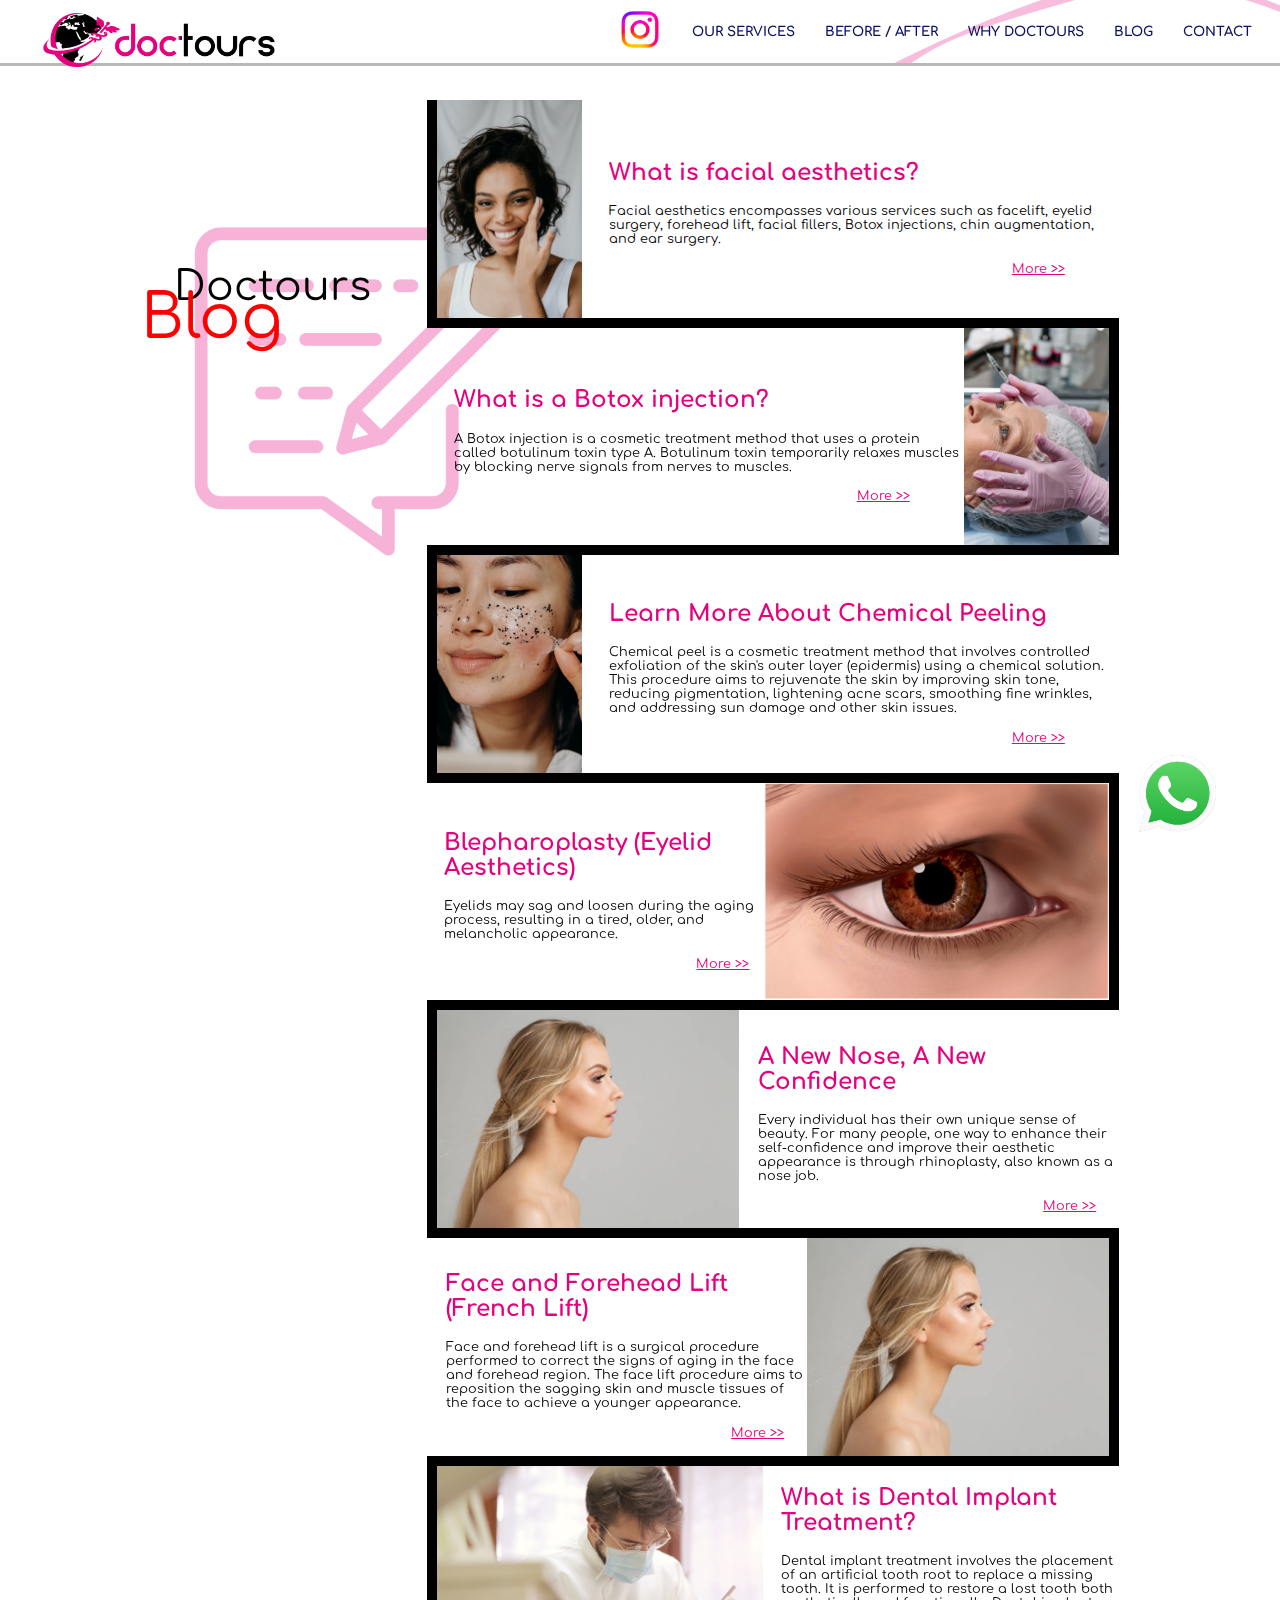
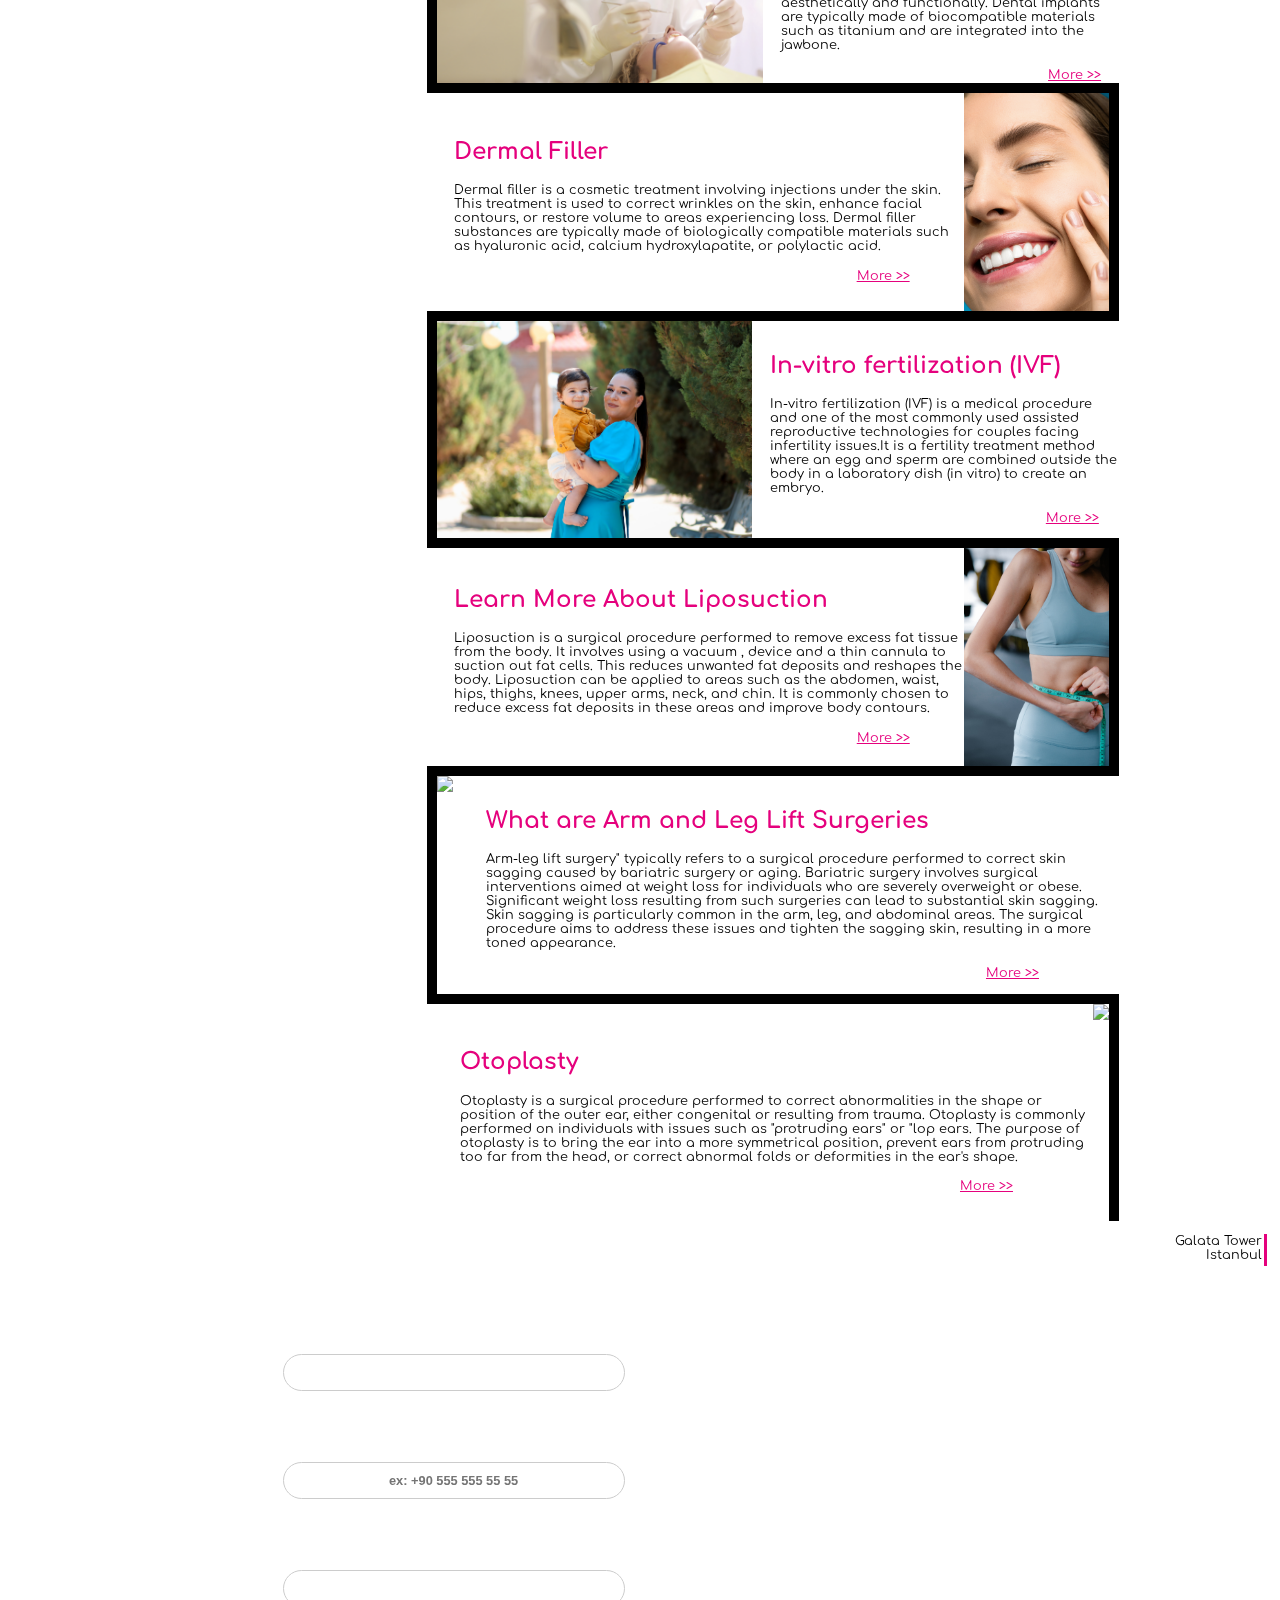
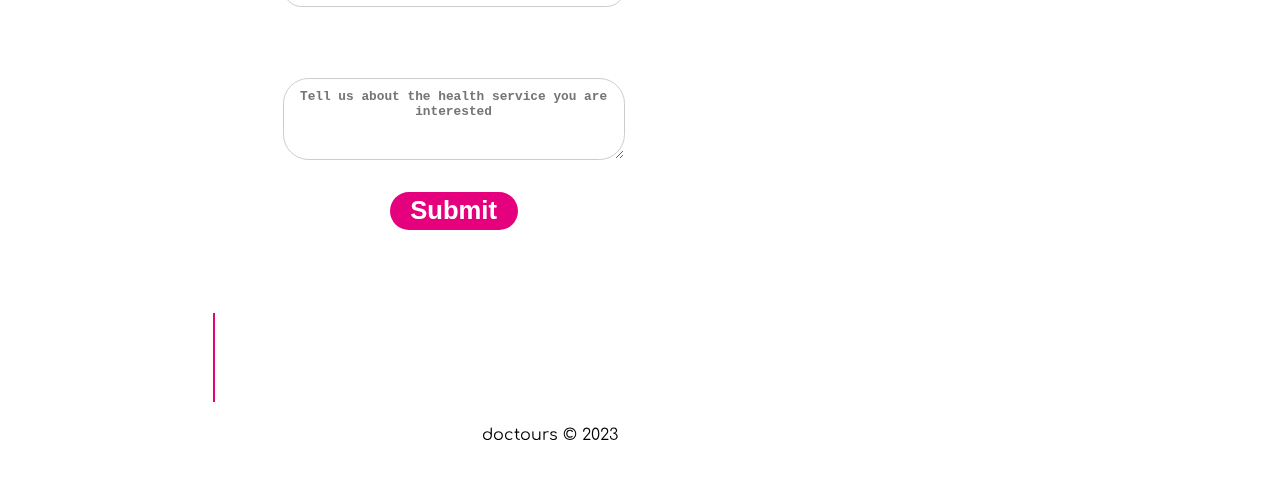
==== commit 568b9557: "Contact page has added with new design on desktop" ====
--- a/blogPage.html
+++ b/blogPage.html
@@ -12,6 +12,7 @@
   <link rel="stylesheet" href="css/buttons.css">
   <link rel="stylesheet" href="css/whyDoc.css">
   <script src="js/blog.js" defer></script>
+  <script type="module" src="js/formDesktopSmall.js"></script>
   <meta charset="UTF-8">
 </head>
 <body>
@@ -49,52 +50,63 @@
 
 
 
-  <div class="contactSmall" id="contactSmall">
+  <div class="contactBig" id="contactBig">
     <div class="contLeft">
       <div class="contactInfo" id="contactInfo">
-        <div class="contInfoLeft">
-          <div>
-            phone
-          </div>
-          <div>
-            email
-          </div>
-          <div>
-            follow us
-          </div>
-        </div>
-        <div class="contInfoRight">
-          <div>
-            +90 545 350 01 45
-          </div>
-          <div>
-            info@doctours.com
-          </div>
-          <div class="smallIcons">
-            <a href="http://" target="_blank">
-              <img src="images/s.png" alt="Icon 1">
-            </a>
-            <a href="https://instagram.com/doctours.health?igshid=MzRlODBiNWFlZA==" target="_blank">
-              <img src="images/insta1.png" alt="Icon 2">
-            </a>
-            <a href="https://wa.me/905453500145" target="_blank">
-              <img src="images/whatsapp2.png" alt="Icon 3">
-            </a>
-            <a href="http://" target="_blank">
-              <img src="images/telegram1.png" alt="Icon 4">
-            </a>
-          </div>
-        </div>
-        <div class="endSide">
-          <div class="upEnd">
-            <p class="bigText">doctours</p>
-            <p class="smallText">your health companion in Turkey</p>
-          </div>
-          <div class="downEnd">
-            <div>
+        <div class="contactInfoLeft">
+            <form class="contactFormBottom" id="contactFormBottom">
+              <div class="formTitleBottom">Tell us what you need and we will contact you back!</div>
+              <label class="labelBottom" for="name">Name and Surname:</label>
+              <input class="inputBottom" type="text" id="name" name="name">
+              <br>
+              <label class="labelBottom" for="phoneNumber">Phone Number:</label>
+              <input class="inputBottom" type="text" id="phoneNumber" name="phoneNumber" placeholder="ex: +90 555 555 55 55">
+              <br>
+              <label class="labelBottom" for="mailAddress">Mail Address:</label>
+              <input class="inputBottom" type="text" id="mailAddress" name="mailAddress" >
+              <br>
+              <label class="labelBottom" for="note">Your Note:</label>
+              <textarea class="formInputBottom" id="note" name="note" placeholder="Tell us about the health service you are interested" rows="4"></textarea>
+              <br>
+              <button class="submitButtonBottom" type="submitBottom">Submit</button>
+            </form>
+            <div class="contactInfoDown" id="contactInfoDown">
+              <div class="contInfoDownLeft">
+                <div>phone</div>
+                <div>email</div>
+                <div>follow us</div>
+              </div>
+              <div class="contInfoDownRight">
+                <div>+90 545 350 01 45</div>
+                <div>info@doctours.com</div>
+                <div class="smallIcons">
+                  <a href="http://" target="_blank">
+                    <img src="images/s.png" alt="Icon 1">
+                  </a>
+                  <a href="https://instagram.com/doctours.health?igshid=MzRlODBiNWFlZA==" target="_blank">
+                    <img src="images/insta1.png" alt="Icon 2">
+                  </a>
+                  <a href="https://wa.me/905453500145" target="_blank">
+                    <img src="images/whatsapp2.png" alt="Icon 3">
+                  </a>
+                  <a href="http://" target="_blank">
+                    <img src="images/telegram1.png" alt="Icon 4">
+                  </a>
+                </div>
+              </div>
+              <div class="downEndSide">
+                <div class="upEnd">
+                  <p class="bigText">doctours</p>
+                  <p class="smallText">your health companion in Turkey</p>
+                </div>
+                <div class="downEnd">
+                  <div>doctours © 2023</div>
+                </div>
+              </div>
+            </div>
+            <div class="tradeMark">
               doctours © 2023
             </div>
-          </div>
         </div>
       </div>
     </div>
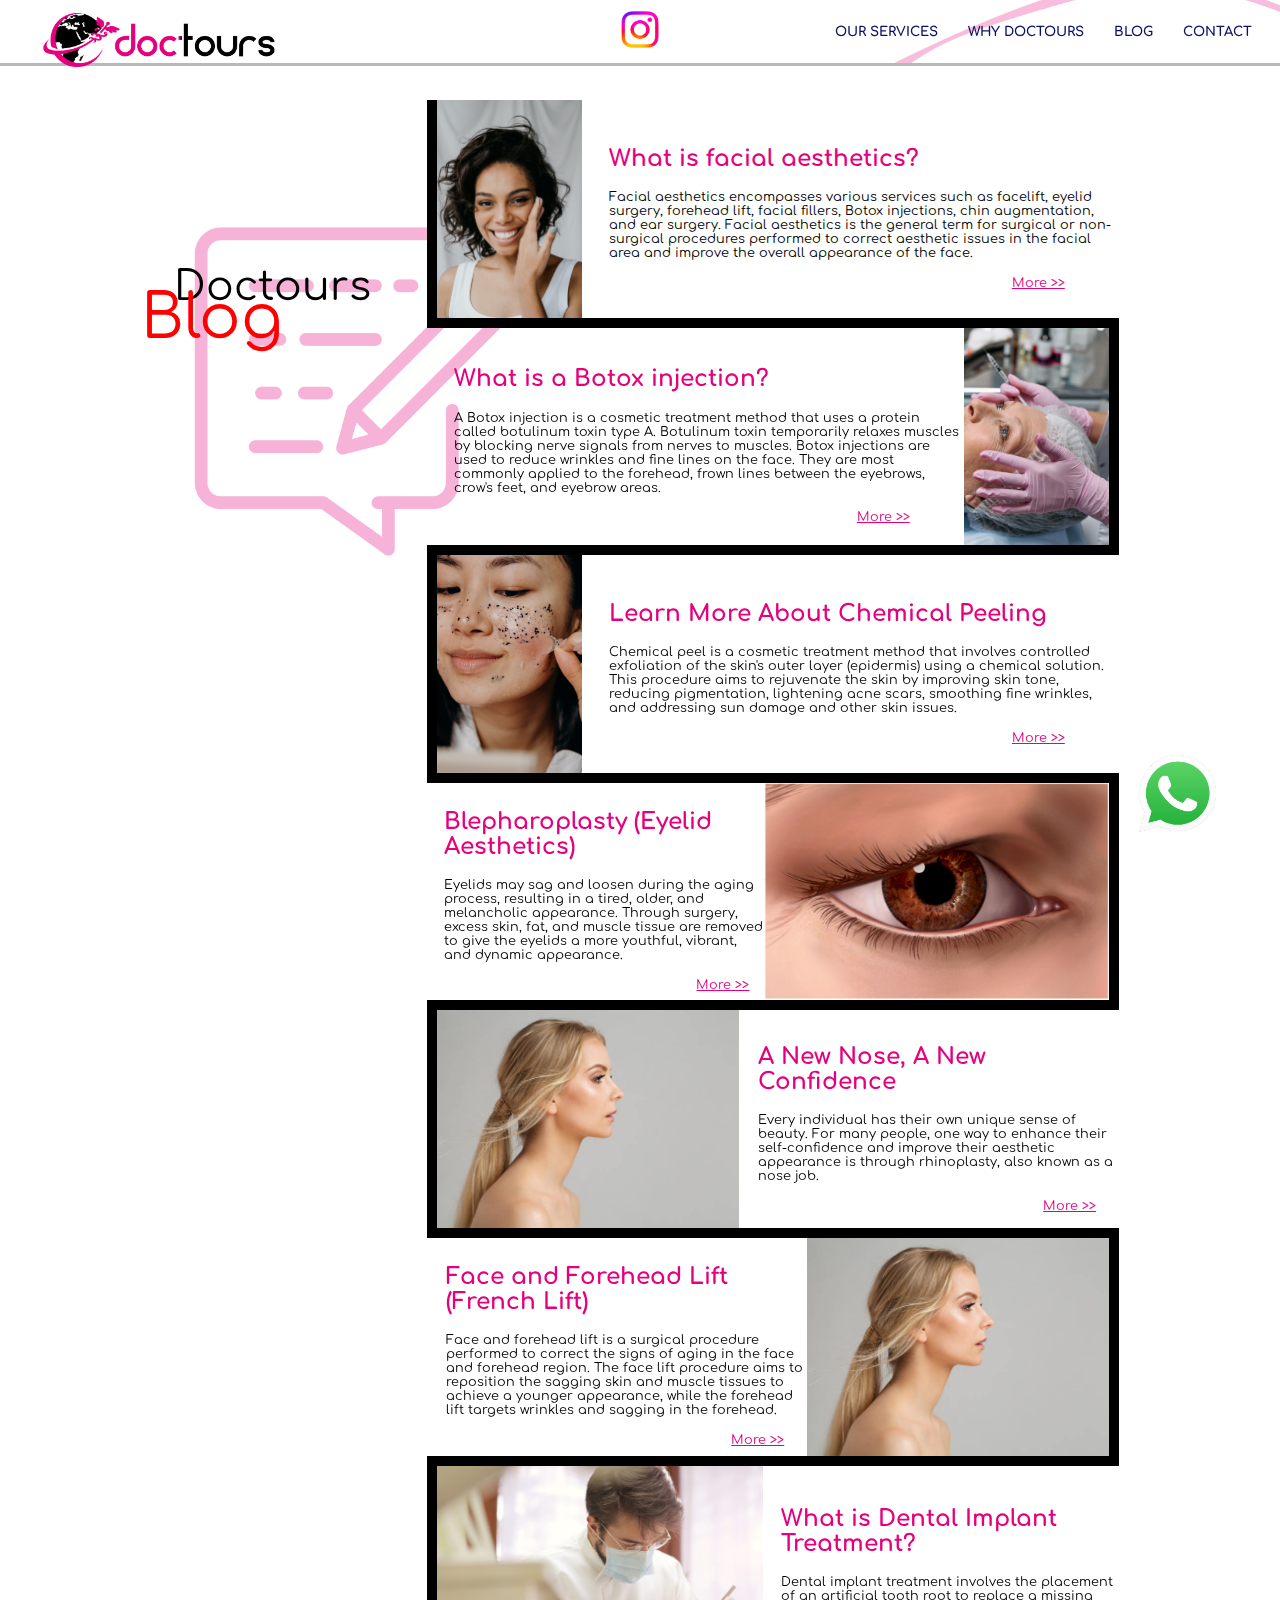
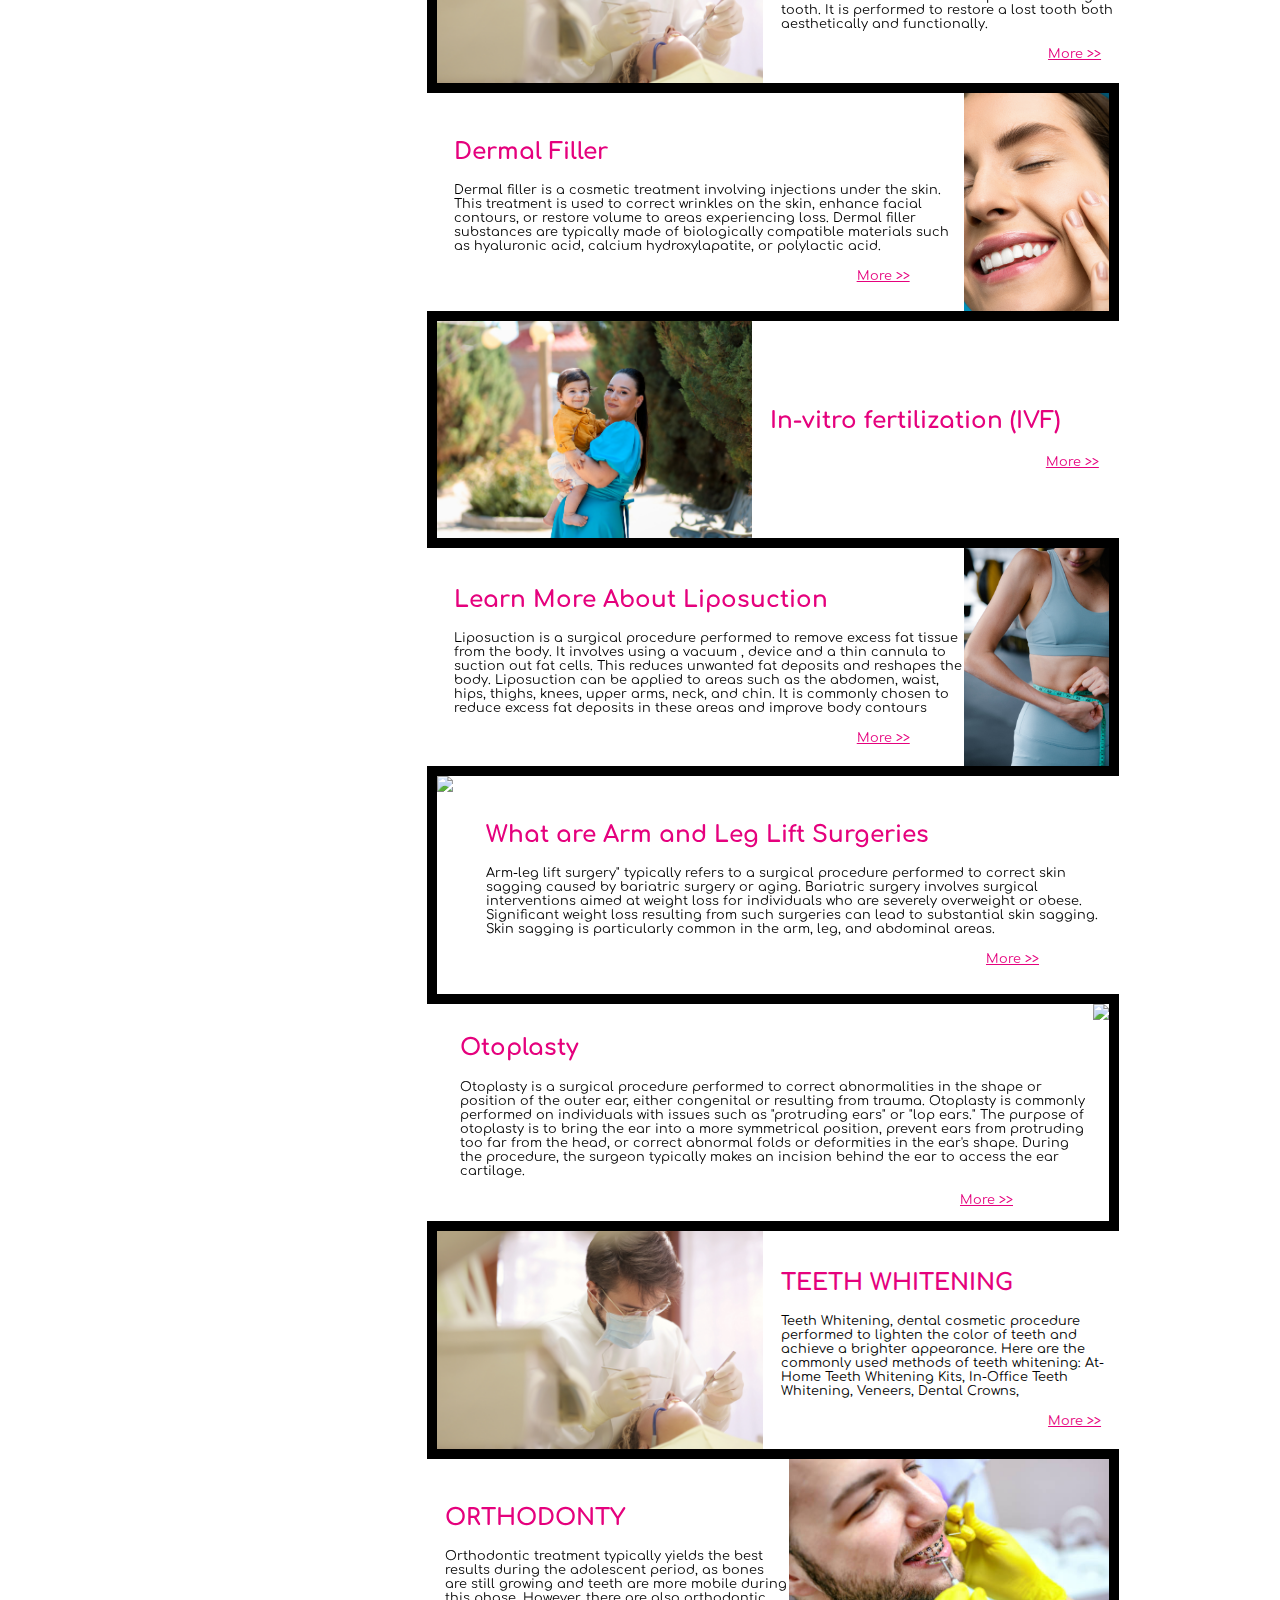
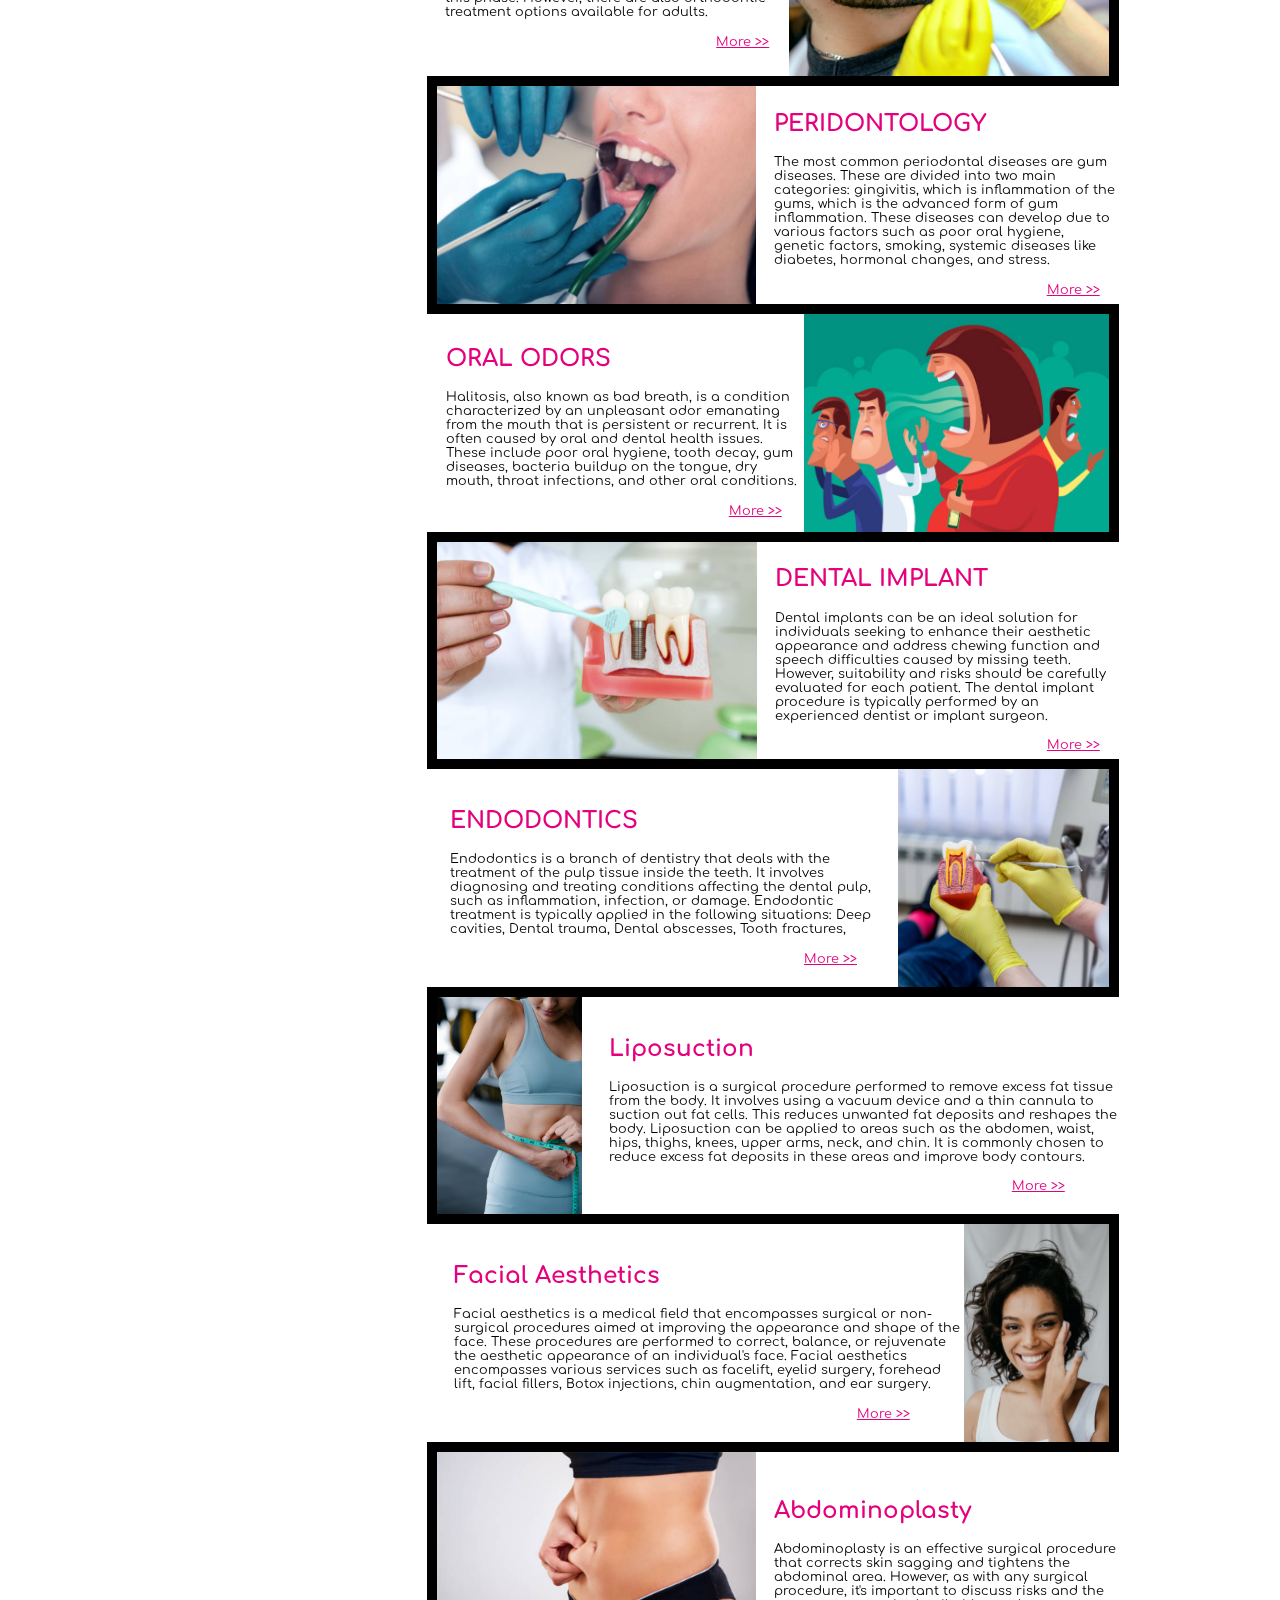
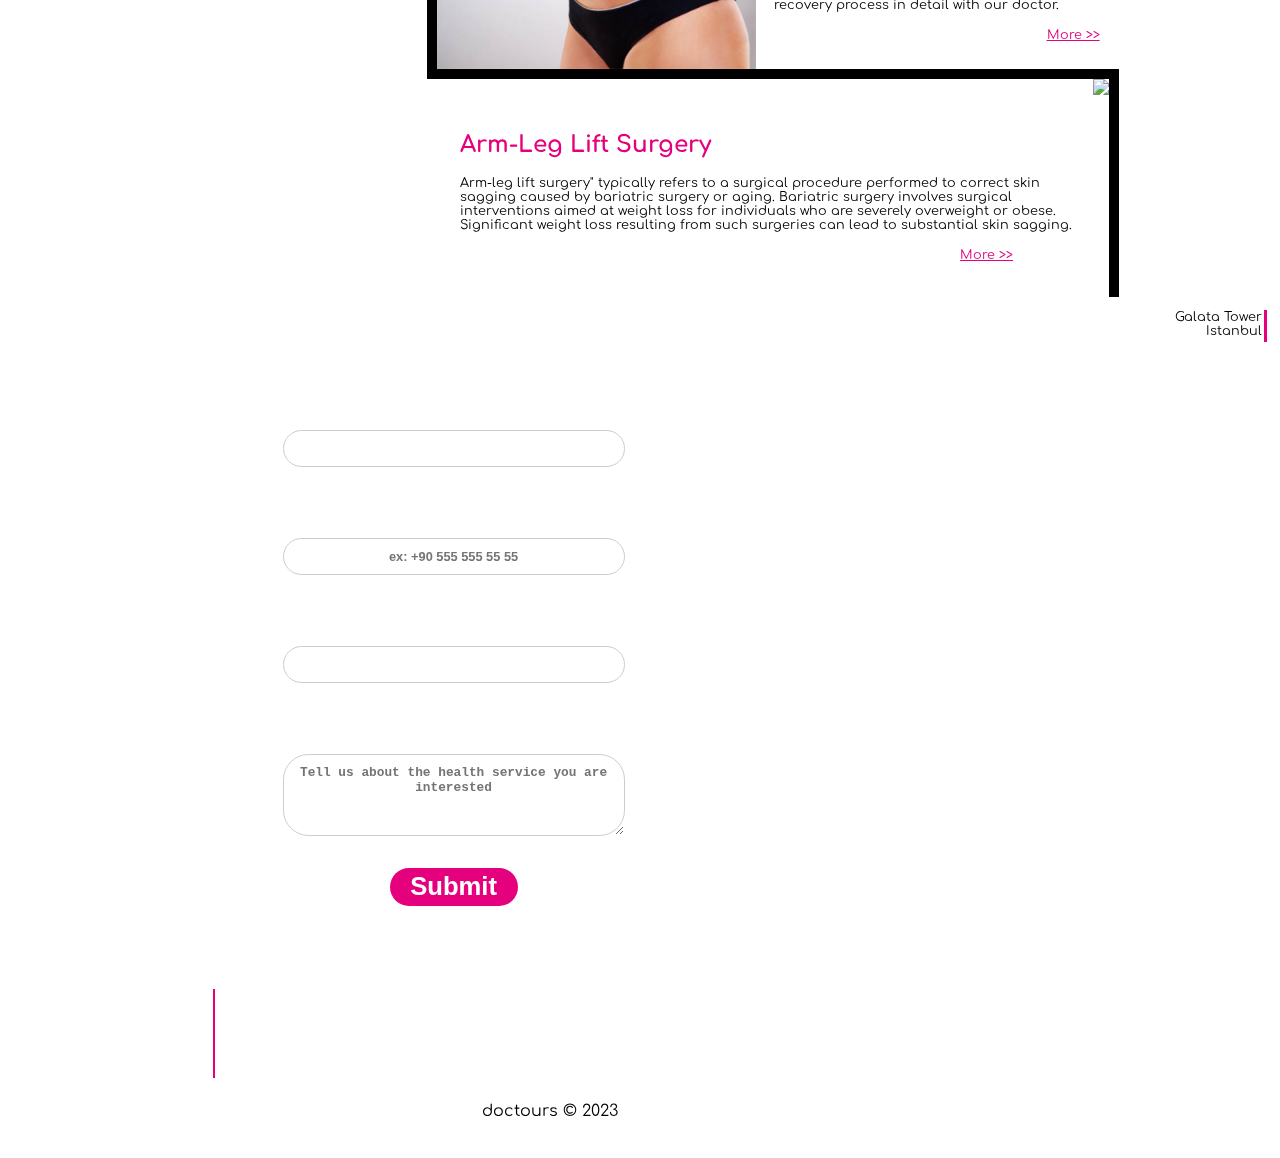
==== commit 7449e7cf: "update" ====
--- a/blogPage.html
+++ b/blogPage.html
@@ -25,7 +25,7 @@
     </a>
     <ul>
       <li><a href="index.html#our-services">Our Services</a></li>
-      <li><a href="index.html#section2">Before / After</a></li>
+      <!-- <li><a href="index.html#section2">Before / After</a></li> -->
       <li><a href="index.html#whyDoc">Why Doctours</a></li>
       <li><a href="index.html#blog">Blog</a></li>
       <li><a href="index.html#contact">Contact</a></li>
--- a/css/our-services.css
+++ b/css/our-services.css
@@ -1,6 +1,6 @@
 @import url('https://fonts.googleapis.com/css2?family=Comfortaa&display=swap');
 #our-services {
-  margin-top: 150px;     
+  margin-top: 100px;     
 }
 .our-services {
   display:flex;
@@ -37,16 +37,16 @@
 .dental {
   position: absolute;
   top: 10%;
-  left: 35%;
-  width: 20vw;
+  left: 10%;
+  width: 30vw;
   height: auto;
   z-index: 1;
 }
 .plastic {
   position: absolute;
-  top: 25%;
-  left: 9%;
-  width: 20vw;
+  top: 50%;
+  left: 35%;
+  width: 30vw;
   height: auto;
   z-index: 1;
 }
